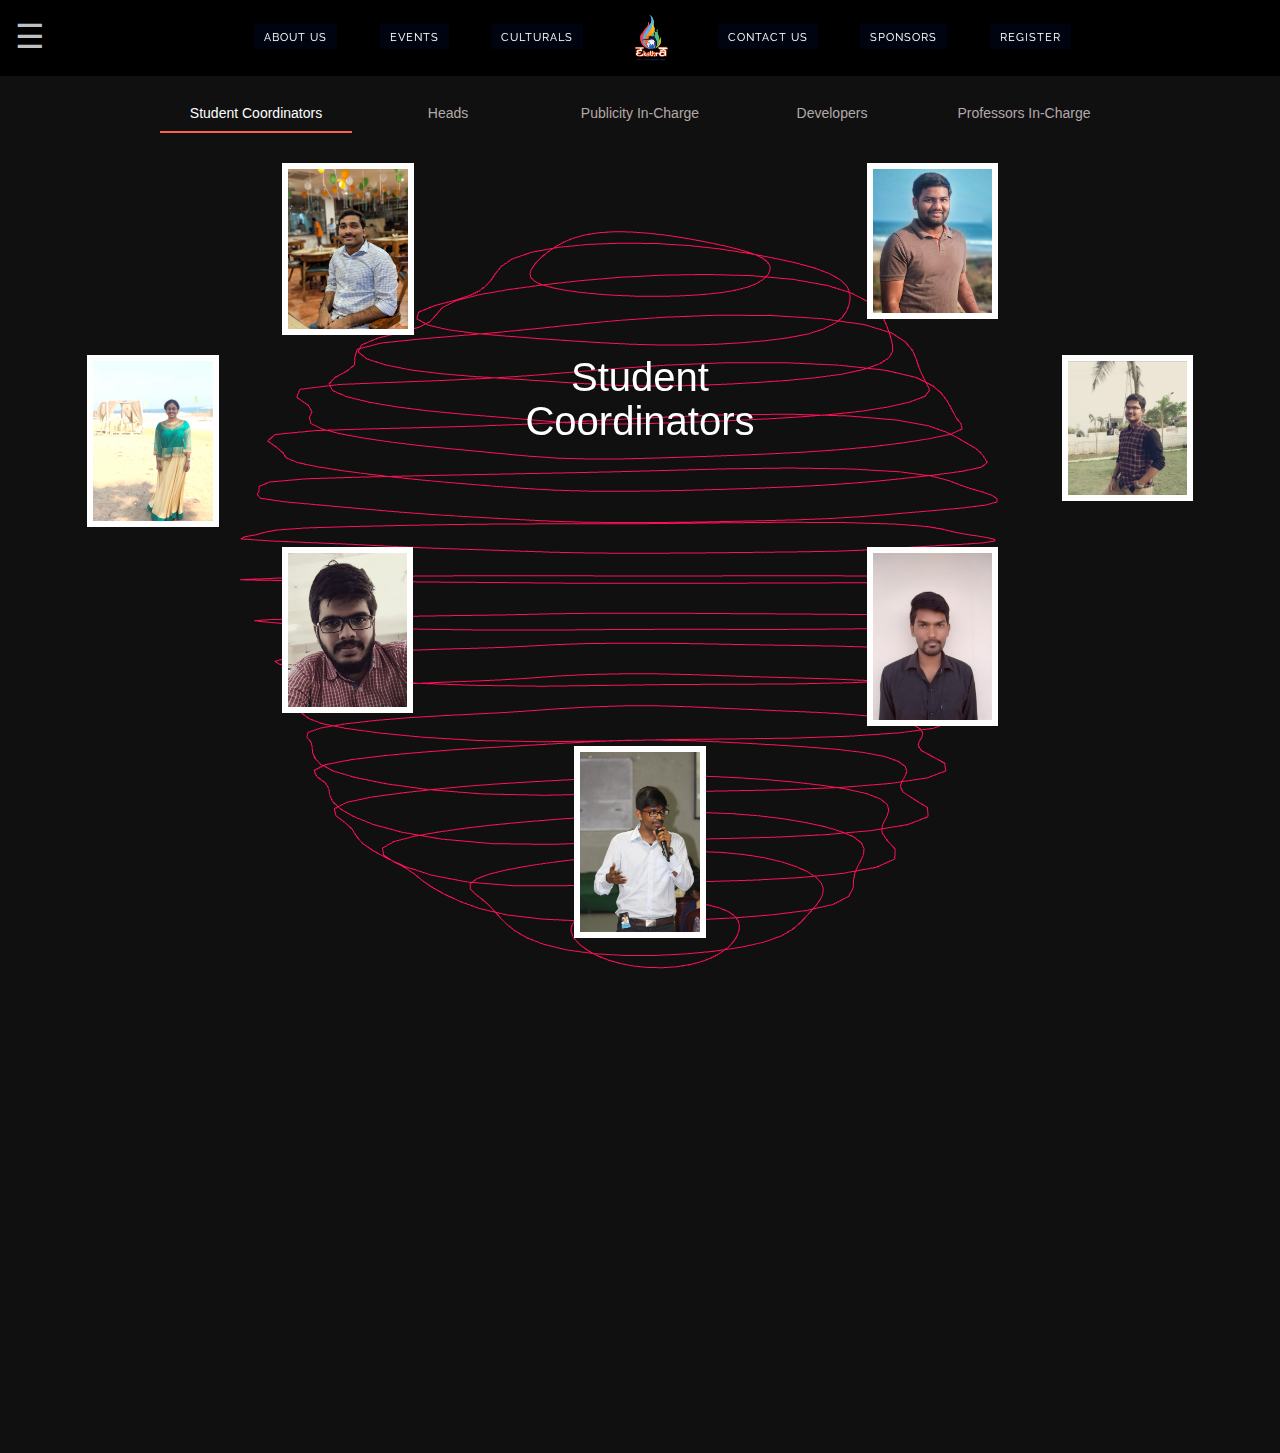
==== contact.html @ bff8eca9 "Add files via upload" ====
<!DOCTYPE html>
<html lang="en" xmlns="http://www.w3.org/1999/html">
<head>
    

    <meta charset="UTF-8">
    <meta name="viewport" content="width=device-width, initial-scale=1">

    <link rel="shortcut icon" href="home/favicon.png" type="image/x-icon">
    <link rel="icon" href="home/favicon.png" type="image/x-icon">
    <script data-pace-options='{ "ajax": false }' src="contact/pace.js"></script>
    <link href="contact/loading-bar.css" rel="stylesheet" />
    <link href="https://maxcdn.bootstrapcdn.com/bootstrap/3.3.7/css/bootstrap.min.css" rel="stylesheet" integrity="sha384-BVYiiSIFeK1dGmJRAkycuHAHRg32OmUcww7on3RYdg4Va+PmSTsz/K68vbdEjh4u" crossorigin="anonymous">
    <script src="https://cdnjs.cloudflare.com/ajax/libs/avgrund/0.1.0/js/avgrund.min.js"></script>
    <link href="https://fonts.googleapis.com/css?family=Roboto:100,300" rel="stylesheet">


    <script src="https://ajax.googleapis.com/ajax/libs/jquery/3.2.1/jquery.min.js"></script>
<script async src="https://www.googletagmanager.com/gtag/js?id=UA-114363979-1"></script>
<script>
  window.dataLayer = window.dataLayer || [];
  function gtag(){dataLayer.push(arguments);}
  gtag('js', new Date());

  gtag('config', 'UA-114363979-1');
</script>

    <script src="contact/jquery.min.js"></script>
    <script src="contact/jquery-ui.min.js"></script>
    <script src="https://cdn.jsdelivr.net/jquery.validation/1.15.1/jquery.validate.min.js"></script>
    <script src="https://cdn.jsdelivr.net/jquery.validation/1.16.0/additional-methods.min.js"></script>
    <script src="https://apis.google.com/js/platform.js" async defer></script>
    <script src="contact/custom.js"></script>


  <script src="https://maxcdn.bootstrapcdn.com/bootstrap/3.3.7/js/bootstrap.min.js"></script>
  <script src="https://cdnjs.cloudflare.com/ajax/libs/three.js/r67/three.min.js"></script>
  <script src="https://cdnjs.cloudflare.com/ajax/libs/gsap/1.20.3/TweenMax.min.js"></script>
  <script src="contact/lobibox.min.js"></script>
  <script src="contact/notifications.min.js"></script>
  <link href="http://maxcdn.bootstrapcdn.com/font-awesome/4.1.0/css/font-awesome.min.css" rel="stylesheet">
  <link rel="stylesheet" type="text/css" href="/static/axis/css/lobibox.min.css"/>
  <link href="contact/top_navbar_base.css" type="text/css" rel="stylesheet">
  <link href="contact/linkstyles.css" type="text/css" rel="stylesheet">
  <link href="contact/dropdown.css" type="text/css" rel="stylesheet">

    
		<link rel="stylesheet" type="text/css" href="contact/base.css" />
		<link rel="stylesheet" type="text/css" href="contact/demo4.css" />
    <link href="https://fonts.googleapis.com/css?family=Barlow:400,500,700" rel="stylesheet">





		<script>


			$(document).ready(function(){
			    $("#navone").click(function(){

					$("#core").fadeIn("slow");$("#publicity").fadeOut("slow");$("#web").fadeOut("slow");$("#treasurer").fadeOut("slow");$("#prof").fadeOut("slow");
					$("#navone").css("color", "white");$("#navtwo").css("color", "#9c9898");$("#navthree").css({"color": "#9c9898"});$("#navfour").css({"color": "#9c9898"});$("#navfive").css({"color": "#9c9898"});
                    $("#navhr").css("margin-left", "0%");
				});
			});
			$(document).ready(function(){
				$("#navtwo").click(function(){

					$("#core").fadeOut("slow");$("#publicity").fadeIn("slow");$("#web").fadeOut("slow");$("#treasurer").fadeOut("slow");$("#prof").fadeOut("slow");
					$("#navone").css("color", "#9c9898");$("#navtwo").css("color", "white");$("#navthree").css("color", "#9c9898");$("#navfour").css({"color": "#9c9898"});$("#navfive").css({"color": "#9c9898"});
                    $("#navhr").css("margin-left", "40%");
				});

			});
			$(document).ready(function(){

				$("#navthree").click(function(){

					$("#core").fadeOut("slow");$("#publicity").fadeOut("slow");$("#treasurer").fadeIn("slow");$("#web").fadeOut("slow");$("#prof").fadeOut("slow");
					$("#navone").css("color", "#9c9898");$("#navtwo").css("color", "#9c9898");$("#navthree").css("color", "white");$("#navfour").css({"color": "#9c9898"});$("#navfive").css({"color": "#9c9898"});
                    $("#navhr").css("margin-left", "20%");
				});
            });
			$(document).ready(function(){

				$("#navfour").click(function(){

					$("#core").fadeOut("slow");$("#publicity").fadeOut("slow");$("#treasurer").fadeOut("slow");$("#web").fadeIn("slow");$("#prof").fadeOut("slow");
					$("#navone").css("color", "#9c9898");$("#navtwo").css("color", "#9c9898");$("#navthree").css("color", "#9c9898");$("#navfour").css({"color": "white"});$("#navfive").css({"color": "#9c9898"});
                    $("#navhr").css("margin-left", "60%");
				});
            });
			$(document).ready(function(){

				$("#navfive").click(function(){

					$("#core").fadeOut("slow");$("#publicity").fadeOut("slow");$("#web").fadeOut("slow");$("#treasurer").fadeOut("slow");$("#prof").fadeIn("slow");
					$("#navone").css("color", "#9c9898");$("#navtwo").css("color", "#9c9898");$("#navthree").css("color", "#9c9898");$("#navfour").css({"color": "#9c9898"});$("#navfive").css({"color": "white"});
                    $("#navhr").css("margin-left", "80%");
				});
            });


		</script>
		<style>

/*sliding underline nav menu start*/

.containerfornav {
  width: 75%;
  margin: 0 auto;

}

#navforteampage ul li {
  display: inline;
  text-align: center;
}

#navforteampage a {
  display: inline-block;
  width: 20%;
  padding: .75rem 0;
  margin: 0;
  text-decoration: none;
    font-family: 'nexa_boldregular', sans-serif;
  /*color: #333;*/
}


#navforteampage .two:active ~ hr {
  margin-left: 20%;
}

#navforteampage .two:hover ~ hr {
  margin-left: 20%;
}

#navforteampage .three:hover ~ hr {
  margin-left: 40%;
}

#navforteampage .four:hover ~ hr {
  margin-left: 60%;
}

#navforteampage .five:hover ~ hr {
  margin-left: 80%;
}

#navforteampage hr {
  height: .25rem;
  width: 20%;
  margin: 0;
  background: tomato;
  border: none;
  transition: .3s ease-in-out;
}

/*sliding underline nav menu end*/

/*image hover effect start*/


.overlay_goright {
  position: absolute;
  bottom: 0;
  left: 100%;
  right: 0;
  background-color: Beige;
  overflow: hidden;
  width: 0;
  height: 100%;
  transition: .5s ease;
}

.container_goright
{position:relative;width:132px;display:block; margin: 0 auto;}
.container_goleft
{position:relative;width:132px;display:block; margin: 0 auto;}


.container_goright:hover .overlay_goright {
  width:272px;
}



.overlay_goleft {
  position: absolute;
  bottom: 0;
  /*left: 100%;*/
  right: 100%;
  background-color: Beige;
  overflow: hidden;
  width: 0;
  height: 100%;
  transition: .5s ease;

}

.container_goleft:hover .overlay_goleft {
 width:272px;
	right: 100%;
}

/*image hover effect end*/

/*for social media icons start*/
.icon-link {
	margin-top: 7px;
	width: 25px;
	height: 25px;
	background-color: #666;
	line-height: 25px;
	text-align: center;
	vertical-align: middle;
	display: inline-block;
	cursor: pointer;
	outline: none;
	-webkit-box-sizing: content-box;
	box-sizing: content-box;
}
.icon-link.fill.facebook {
  background-color: #3b5998;
}
.icon-link.fill.facebook:hover {
  background-color: #fff;
}
.icon-link.fill.facebook:hover .fa-facebook {
  color: #3b5998;
  -webkit-transition: color 150ms ease-in-out;
  transition: color 150ms ease-in-out;
}
.icon-link.fill.linkedin123 {
  background-color: #007bb6;
}
.icon-link.fill.linkedin123:hover {
  background-color: #fff;
}
.icon-link.fill.linkedin123:hover .fa-linkedin {
  color: #007bb6;
  -webkit-transition: color 150ms ease-in-out;
  transition: color 150ms ease-in-out;
}
.icon-link.fill.twitter {
  background-color: #00aced;
}
.icon-link.fill.twitter:hover {
  background-color: #fff;
}
.icon-link.fill.twitter:hover .fa-twitter {
  color: #00aced;
  -webkit-transition: color 150ms ease-in-out;
  transition: color 150ms ease-in-out;
}
.icon-link.brand {
  background-color: #fff;
}
.icon-link.brand .fa {
  color: #006fc2;
}
.icon-link.round {
  border-radius: 50%;
}
.icon-link.round-corner {
  border-radius: 5px;
}
.icon-link:hover {
  -webkit-transition: background-color 150ms ease-in-out;
  transition: background-color 150ms ease-in-out;
  height: 21px;
  line-height: 21px;
  width: 21px;
  background-color: #fff;
}
.icon-link:hover.facebook {
  border: 2px solid #3b5998;
}
.icon-link:hover.linkedin123 {
  border: 2px solid #007bb6;
}
.icon-link:hover.twitter {
  border: 2px solid #00aced;
}
.icon-link:hover .fa {
  line-height: 21px;
}
.icon-link:hover .fa-facebook {
  color: #3b5998;
  -webkit-transition: color 150ms ease-in-out;
  transition: color 150ms ease-in-out;
}
.icon-link:hover .fa-linkedin {
  color: #007bb6;
  -webkit-transition: color 150ms ease-in-out;
  transition: color 150ms ease-in-out;
}
.icon-link:hover .fa-twitter {
  color: #00aced;
  -webkit-transition: color 150ms ease-in-out;
  transition: color 150ms ease-in-out;
}
.icon-link .fa {
  color: #fff;
  line-height: 25px;
  font-size: 15px;
}

/*for social media icons end*/

.container_goright img,.container_goleft img,.ekblock img
{
    border: 6px solid white;
}


#mobileview
{
	display:none;
}

.ekblock img
{
    display:block;margin: 0 auto;
}
@media screen and (max-width: 800px) {

    #scene {
        position: fixed;
    }

    #core, #map, #navforteampage {
        display: none;
    }

    #mobileview {
        display: block;  !important;
    }

    hr {
        width: 50%;
    }

    .ekblock img {
        width: 50%;
        height: 50%;
    }
	.overlay-content ul
	{
		font-size: smaller;
	}

}

.bl-content {
    color: #696969;
}

.nav-item {
    font-size: 11px;
}
        </style>



    
    <title>Contact Us | EKATHRA'18</title>
    <meta name="keywords" content="EKATHRA,Team Ekathra,Ekathra Team,GVPCOE TechFest Team,Contact Us,Contact Us GVP,Techfest,GVP, GVPCE Techfest,GVPCE VIZAG Techfest,VIZAG Techfest,Central India Techfest,Central India Biggest Techfest,etc">
    <meta name="description" content="EKATHRA is the largest technical festival of Central India.">




   <script>
       $(document).ready(function() {

            setTimeout(function(){
                $('#loader').hide();
                Pace.stop();
                document.getElementById("body-id").style.overflowY = "scroll";
            }, 0);

            // $('#loader-wrapper').css({visibility: 'hidden'})

        });
       
       
       
       
       
        function bounced() {
            var element = document.getElementById("bouncing");
            element.classList.remove("bounce");
}
   </script>

    <style>

        .modal-header{
            padding-bottom: 0;
        }
        .modal-body{
            padding-top: 0;
        }
        .bounce {
            -moz-animation: bounce 3s infinite;
            -webkit-animation: bounce 3s infinite;
            animation: bounce 3s infinite;
        }
        @-moz-keyframes bounce {
          0%, 20%, 50%, 80%, 100% {
            -moz-transform: translateY(0);
            transform: translateY(0);
          }
          40% {
            -moz-transform: translateY(-20px);
            transform: translateY(-20px);
          }
          60% {
            -moz-transform: translateY(-10px);
            transform: translateY(-10px);
          }
        }
        @-webkit-keyframes bounce {
          0%, 20%, 50%, 80%, 100% {
            -webkit-transform: translateY(0);
            transform: translateY(0);
          }
          40% {
            -webkit-transform: translateY(-20px);
            transform: translateY(-20px);
          }
          60% {
            -webkit-transform: translateY(-10px);
            transform: translateY(-10px);
          }
        }
        @keyframes bounce {
          0%, 20%, 50%, 80%, 100% {
            -moz-transform: translateY(0);
            -ms-transform: translateY(0);
            -webkit-transform: translateY(0);
            transform: translateY(0);
          }
          40% {
            -moz-transform: translateY(-30px);
            -ms-transform: translateY(-30px);
            -webkit-transform: translateY(-30px);
            transform: translateY(-30px);
          }
          60% {
            -moz-transform: translateY(-15px);
            -ms-transform: translateY(-15px);
            -webkit-transform: translateY(-15px);
            transform: translateY(-15px);
          }
        }



        #navbardropdown
        {
             margin: 1.2% 1.9%;
            outline: none;
            color: #fff;
            text-decoration: none;
            text-transform: uppercase;
            letter-spacing: 1px;
            font-weight: 400;
            text-shadow: 0 0 1px rgba(255,255,255,0.3);
            font-size: 1.1em;
            position: relative;
            display: inline-block;
            vertical-align: middle;

        }
        #navbardropdown a:hover,#navbardropdown a:focus
        {outline: none;text-decoration: none; color: #FFFFFF;
        }

        #navbardropdown li a:hover,#navbardropdown li a:focus
        {
                color: black;
            letter-spacing: 1px;
	font-weight: 400;
	text-shadow: 0 0 1px rgba(255,255,255,0.3);
	font-size: 0.9em;
        }
        #navbardropdown li a,#navbardropdown li a
        {
                color: white;
            letter-spacing: 1px;
	font-weight: 400;
	text-shadow: 0 0 1px rgba(255,255,255,0.3);
	font-size: 0.9em;
        }

    </style>
</head>
<body  id="body-id" >



    
        <script>Pace.start();</script>
       <div id="loader" style="background-color:black;">
          <div class="container">
      <div class="image_preloader row">
          <div class="col-md-offset-4 col-md-4 ">
            <img src="/static/axis/images/axis-preloader-final.png">
          </div>
      </div>
      </div></div>


        <span class="hamburger" onclick="openNav()">&#9776;</span>
        <section class="color-1" style="position: relative;">
        <nav class="cl-effect-20">
            <span style="font-size:33px;margin-top: 13px; margin-left: 15px; float: left; cursor:pointer; color: #bfc0c1;" onclick="openNav()">&#9776;</span>
            
            <a href="about.html"><span data-hover="ABOUT US">ABOUT US</span></a>
            <a href="events.html"><span data-hover="EVENTS">EVENTS</span></a>
			<a href="cultural.html"><span data-hover="CULTURALS">CULTURALS</span></a>
           

            <a  href="/"><img src="home/logo.png" width="50px" height="50px"></a>
            
            <a href="contact.html"><span data-hover="CONTACT US">CONTACT US</span></a>
			
            <a href="sponsors.html"><span data-hover="SPONSORS">SPONSORS</span></a>
			<a href="https://docs.google.com/forms/d/e/1FAIpQLSelIF0lc9nu-CM3L0cksKXSxuu0HyjnRUUkr2tpZ94cGrvUCA/viewform?entry.2140531720&entry.1828877277&entry.403518547&entry.812380367&entry.956689595"><span data-hover="REGISTER">REGISTER</span></a>

        </nav>
    </section>
    
<div id="myNav" class="overlay"  style="font-family: 'Quicksand', sans-serif;">
  <a href="javascript:void(0)" class="closebtn" style="color: #c5c2b8;" onclick="closeNav()">&times;</a>
  <div class="overlay-content">
     <ul style="list-style: none; margin-left: -30px;">
     
     <li><a href="/" class="link link--kukuri" data-letters="HOME">HOME</a></li>
    <li><a href="about.html" class="link link--kukuri" data-letters="ABOUT US">ABOUT US</a></li>
    

    <li><a href="events.html" class="link link--kukuri" data-letters="EVENTS">EVENTS</a></li>
	<li><a href="cultural.html" class="link link--kukuri" data-letters="CULTURALS">CULTURALS</a></li>
    
     <li><a href="contact.html" class="link link--kukuri" data-letters="CONTACT US">CONTACT US</a></li>     

     <li><a href="sponsors.html" class="link link--kukuri" data-letters="SPONSORS">SPONSORS</a></li>
	 <li><a href="https://docs.google.com/forms/d/e/1FAIpQLSelIF0lc9nu-CM3L0cksKXSxuu0HyjnRUUkr2tpZ94cGrvUCA/viewform?entry.2140531720&entry.1828877277&entry.403518547&entry.812380367&entry.956689595" class="link link--kukuri" data-letters="REGISTER">REGISTER</a></li>
     
    </ul>

  </div>
</div>
<script>
function openNav() {
    document.getElementById("myNav").style.height = "100%";
}

function closeNav() {
    document.getElementById("myNav").style.height = "0%";
}
$('.dropdown').on('show.bs.dropdown', function(e){
  $(this).find('.dropdown-menu').first().stop(true, true).slideDown(300);
});

$('.dropdown').on('hide.bs.dropdown', function(e){
  $(this).find('.dropdown-menu').first().stop(true, true).slideUp(200);
});
</script>


      <script>
          $(document).ready(function() {

          if(window.location.href.indexOf('#login') != -1) {
            $('#login').modal('show');
          }
        });
          $(document).ready(function() {

          if(window.location.href.indexOf('#myProfile') != -1) {
            $('#myProfile').modal('show');
          }
        });
          $(document).ready(function() {

          if(window.location.href.indexOf('#myEvents') != -1) {
            $('#myEvents').modal('show');
          }
        });
          $(document).ready(function() {
          if(window.location.href.indexOf('#signup') != -1) {
            $('#signup').modal('show');
          }
        });

      </script>
<script>
        $(document).ready(function() {


         });
	</script>
<script>
    $(document).ready(function() {

          $('#id_login').click(function() {
              $('#login').modal('show');
          });
          $('#id_myprofile').click(function() {
              $('#myProfile').modal('show');
          });
            $('#id_myprofile2').click(function() {
              $('#myProfile').modal('show');
          });

          $('#id_login2').click(function() {
              $('#login').modal('show');
          });
          $('#id_login3').click(function() {
              $('#login').modal('show');
          });
          $('#id_myevents').click(function() {
              $('#myEvents').modal('show');
          });
	    $('#id_myevents2').click(function() {
              $('#myEvents').modal('show');
          });
          $('#modal_close_events').click(function() {
              $('#myEvents').modal('hide');
          });
          $('#modal_close').click(function() {
              $('#login').modal('hide');
          });
          $('#id_signup').click(function() {
              $('#signup').modal('show');
          });
	        $('#id_signup2').click(function() {
              $('#signup').modal('show');
          });
        $('#id_signup3').click(function() {
              $('#login').modal('hide');
              $('#signup').modal('show');

          });
          $('#modal_close_signup').click(function() {
              $('#signup').modal('hide');
          });
        $('#modal_close_myprofile').click(function() {
              $('#myProfile').modal('hide');
          });
    });
</script>
      <script>
          $(document).ready(function() {

          if(window.location.href.indexOf('#signup') != -1) {
            $('#signup').modal('show');
          }

        });
      </script>
      <script>
          $(document).ready(function() {

          if(window.location.href.indexOf('#myEvents') != -1) {
            $('#myEvents').modal('show');
          }

        });
      </script>
      <script src="events/validation.js"></script>



<script>


[].slice.call(document.querySelectorAll('.dropdown .nav-link')).forEach(function(el){
    el.addEventListener('click', onClick, false);
});

function onClick(e){
    e.preventDefault();
    var el = this.parentNode;
    el.classList.contains('show-submenu') ? hideSubMenu(el) : showSubMenu(el);
}

function showSubMenu(el){
    el.classList.add('show-submenu');
    document.addEventListener('click', function onDocClick(e){

        if(el.contains(e.target)){
            return;
        }
        document.removeEventListener('click', onDocClick);
        hideSubMenu(el);
    });
}

function hideSubMenu(el){
    el.classList.remove('show-submenu');
}

</script>

<script>
    $("#signup_form").submit(function()
     {
         if($("#signup_form").valid()) {
             $("#signup_submit", this)
                 .val("Please Wait...")
                 .attr('disabled', 'disabled');
         }
        return true;
      });

    $("#login_form").submit(function()
     {
         if($("#login_form").valid()) {
             $("#login_submit", this)
                 .val("Please Wait...")
                 .attr('disabled', 'disabled');
         }
        return true;
      });
</script>







<div class="demo-4" style="overflow: hidden;">
		<main>
<div class="row">&nbsp;</div>
				<div id="navforteampage" class="row containerfornav">

					<ul style="padding-left: 0px;">
					<li class="one"><a id="navone" href="#" style="color:white;margin: 0 auto;" href="#" class="dude">Student Coordinators</a></li><!--
				 --><li class="two"><a id="navthree" href="#" style="color:#b3a9a9" href="#">Heads</a></li><!--
				 --><li class="three"><a id="navtwo" href="#" style="color:#b3a9a9" href="#">Publicity In-Charge</a></li><!--
				 --><li class="four"><a id="navfour" href="#" style="color:#b3a9a9" href="#">Developers</a></li><!--
				 --><li class="five"><a id="navfive" href="#" style="color:#b3a9a9" href="#">Professors In-Charge</a></li>
					<!--<li class="five"><a id="navfive" href="#" style="color:#b3a9a9" >Prof In-Charge</a></li>-->
					<hr id="navhr"/>
				  </ul>
				</div>

				<canvas class="scene scene--full" id="scene"></canvas>

				<!--the above one is that ball-->
				<div id="core" class="container">
					<div class="row">&nbsp;</div>
					<div class="row">
						<div class="col-md-2 col-xs-12">&nbsp;</div>
						<div class="col-md-2 col-xs-12">
							<div class="container_goright ">
							  <img  src="events/ashok.jpg">
							  <div class="overlay_goright">
								<div class="well" style="font-family: 'nexa_boldregular', sans-serif;position: absolute;text-align: center;border:none">

									<p style="white-space: nowrap;margin-bottom: 2px;"><span class="glyphicon glyphicon-user"></span>&nbsp;&nbsp;ASHOK KNV</p>
									<p style="white-space: nowrap;margin-bottom: 2px;"><span class="glyphicon glyphicon-envelope"></span>&nbsp;&nbsp;ashok14a0551@gvpce.ac.in</p>
									<span style="white-space: nowrap;"><span class="glyphicon glyphicon-phone"></span>&nbsp;&nbsp;+91 9502618424</span>
									<div style="white-space: nowrap;" >

										<a class="icon-link round facebook fill" href="https://www.facebook.com/ashok.knv.796"><i class="fa fa-facebook"></i></a>&nbsp;
                                         <a class="icon-link round linkedin123 fill" href="https://www.linkedin.com/in/ashok-knv-a13b73105/"><i class="fa fa-linkedin"></i></a>&nbsp;
									</div>

								</div>
							  </div>
							</div>
						</div>
						<div class="col-md-2 col-xs-12">&nbsp;</div>
						<div class="col-md-2 col-xs-12">&nbsp;</div>
						<div class="col-md-2 col-xs-12">
							<div class="container_goleft">
								<img  src="events/yashwanth.jpg">
								<div class="overlay_goleft">
								<div class="well" style="font-family: 'nexa_boldregular', sans-serif;position: absolute;text-align: center;border:none">

									<p style="white-space: nowrap;margin-bottom: 2px;"><span class="glyphicon glyphicon-user"></span>&nbsp;&nbsp;YASHWANTH M</p>
									<p style="white-space: nowrap;margin-bottom: 2px;"><span class="glyphicon glyphicon-envelope"></span>&nbsp;&nbsp;yaswanthmadugula9997@gmail.com</p>
									<span style="white-space: nowrap;"><span class="glyphicon glyphicon-phone"></span>&nbsp;&nbsp;+91 9581760170</span>
									<div style="white-space: nowrap;">
										<a class="icon-link round facebook fill" href="https://www.facebook.com/yaswanth.madugula.9"><i class="fa fa-facebook"></i></a>&nbsp;
                                         <a class="icon-link round linkedin123 fill" href=" #"><i class="fa fa-linkedin"></i></a>&nbsp;
									</div>
								</div>
							    </div>
							</div>
						</div>
						<div class="col-md-2 col-xs-12">&nbsp;</div>
					</div>

					<div class="row">&nbsp;</div>

					<!--<div class="arrow-left" style="margin-left: auto;"></div><div class="arrow-right"></div>-->
					<div class="row">
						<div class="col-md-2 col-xs-12">
							<div class="container_goright ">
							  <img  src="events/pranavi.jpg">
							  <div class="overlay_goright">
								<div class="well" style="font-family: 'nexa_boldregular', sans-serif;position: absolute;text-align: center;border:none">

									<p style="white-space: nowrap;margin-bottom: 2px;"><span class="glyphicon glyphicon-user"></span>&nbsp;&nbsp;PRANAVI G</p>
									<p style="white-space: nowrap;margin-bottom: 2px;"><span class="glyphicon glyphicon-envelope"></span>&nbsp;&nbsp;pranavi24.garapati@gmail.com</p>
									<span style="white-space: nowrap;"><span class="glyphicon glyphicon-phone"></span>&nbsp;&nbsp;+91 8500939294</span>
									<div style="white-space: nowrap;">
										<a class="icon-link round facebook fill" href="#" ><i class="fa fa-facebook"></i></a>&nbsp;
                                         <a class="icon-link round linkedin123 fill" href="#" ><i class="fa fa-linkedin"></i></a>&nbsp;
									</div>
								</div>
							  </div>
							</div>
						</div>
						<div class="col-md-2 col-xs-12">&nbsp;</div>
						<div class="col-md-4 col-xs-12">
							<!--<span class="text-muted">Publicity</span>-->
							<div class="content__inner">
								<!--<span class="text-muted">Publicity</span>-->
								<h3 class="content__title" style="font-size: 40px">Student Coordinators</h3>
								<!--<h1 class="content__title">Coordinators</h1>-->
							</div>
						</div>
						<div class="col-md-2 col-xs-12">&nbsp;</div>
						<div class="col-md-2 col-xs-12">
							<div class="container_goleft">
								<img  src="events/sandeep.jpg">
								<div class="overlay_goleft">
								<div class="well" style="font-family: 'nexa_boldregular', sans-serif;position: absolute;text-align: center;border:none">

									<p style="white-space: nowrap;margin-bottom: 2px;"><span class="glyphicon glyphicon-user"></span>&nbsp;&nbsp;SANDEEP G </p>
									<p style="white-space: nowrap;margin-bottom: 2px;"><span class="glyphicon glyphicon-envelope"></span>&nbsp;&nbsp;sandeepgavireddi@gmail.com</p>
									<span style="white-space: nowrap;"><span class="glyphicon glyphicon-phone"></span>&nbsp;&nbsp;+91 9951144456</span>
									<div style="white-space: nowrap;">
										<a class="icon-link round facebook fill" href="#"><i class="fa fa-facebook"></i></a>&nbsp;
                                         <a class="icon-link round linkedin123 fill" href="#"><i class="fa fa-linkedin"></i></a>&nbsp;
									</div>
								</div>
							    </div>
							</div>
						</div>
					</div>

					<div class="row">&nbsp;</div>
					<!--<div class="row">&nbsp;</div>-->
					<!--<div class="row">&nbsp;</div>-->
					<!--<div class="row">&nbsp;</div>-->

					<div class="row">
						<div class="col-md-2 col-xs-12">&nbsp;</div>
						<div class="col-md-2 col-xs-12">
							<div class="container_goright ">
							  <img  src="events/koundinya.jpg">
							  <div class="overlay_goright">
								<div class="well" style="margin-left: 24px;font-family: 'nexa_boldregular', sans-serif;position: absolute;text-align: center;border:none">

									<p style="white-space: nowrap;margin-bottom: 2px;"><span class="glyphicon glyphicon-user"></span>&nbsp;&nbsp;KOUNDINYA NVR</p>
									<p style="white-space: nowrap;margin-bottom: 2px;"><span class="glyphicon glyphicon-envelope"></span>&nbsp;&nbsp;nemana1996@gmail.com</p>
									<span style="white-space: nowrap;"><span class="glyphicon glyphicon-phone"></span>&nbsp;&nbsp;+91 7036505476 </span>
									<div style="white-space: nowrap;">
										<a class="icon-link round facebook fill" href="https://www.facebook.com/koundinya.nemana" ><i class="fa fa-facebook"></i></a>&nbsp;
                                         <a class="icon-link round linkedin123 fill" href="#"><i class="fa fa-linkedin"></i></a>&nbsp;
									</div>
								</div>
							  </div>
							</div>
						</div>
						<div class="col-md-2 col-xs-12">&nbsp;</div>
						<div class="col-md-2 col-xs-12">&nbsp;</div>
						<div class="col-md-2 col-xs-12">
							<div class="container_goleft">
								<img  src="events/mcastudent.jpg">
								<div class="overlay_goleft">
								<div class="well" style="font-family: 'nexa_boldregular', sans-serif;position: absolute;text-align: center;border:none">

									<p style="white-space: nowrap;margin-bottom: 2px;"><span class="glyphicon glyphicon-user"></span>&nbsp;&nbsp;Malleswara Rao B</p>
									<p style="white-space: nowrap;margin-bottom: 2px;"><span class="glyphicon glyphicon-envelope"></span>&nbsp;&nbsp;malliswaraob@gmail.com</p>
									<span style="white-space: nowrap;"><span class="glyphicon glyphicon-phone"></span>&nbsp;&nbsp;+91 9618614100</span>
									<div style="white-space: nowrap;">
										<a class="icon-link round facebook fill" href="https://www.facebook.com/malliswarao.bandi"><i class="fa fa-facebook"></i></a>&nbsp;
                                         <a class="icon-link round linkedin123 fill" href="https://www.linkedin.com/in/malleswarao-bandi-097795147/"><i class="fa fa-linkedin"></i></a>&nbsp;
									</div>
								</div>
							    </div>
							</div>
						</div>
						<div class="col-md-2 col-xs-12">&nbsp;</div>
					</div>
					<div class="row">&nbsp;</div>
					<div class="row">
						<div class="col-md-2 col-xs-12">&nbsp;</div>
						<div class="col-md-2 col-xs-12">&nbsp;</div>
						<div class="col-md-4 col-xs-12">
							<div class="container_goright " style="display:block; margin: 0 auto;">
							  <img  src="events/pavan.JPG">
							  <div class="overlay_goright">
								<div class="well" style="font-family: 'nexa_boldregular', sans-serif;position: absolute;text-align: center;border:none">

									<p style="white-space: nowrap;margin-bottom: 2px;"><span class="glyphicon glyphicon-user"></span>&nbsp;&nbsp;PAVAN KARIMAJJI</p>
									<p style="white-space: nowrap;margin-bottom: 2px;"><span class="glyphicon glyphicon-envelope"></span>&nbsp;&nbsp;pavankarimajji1997@gmail.com</p>
									<span style="white-space: nowrap;"><span class="glyphicon glyphicon-phone"></span>&nbsp;&nbsp;+91 7989317787</span>
									<div style="white-space: nowrap;">
										<a class="icon-link round facebook fill" href="#"><i class="fa fa-facebook"></i></a>&nbsp;
                                         <a class="icon-link round linkedin123 fill" href="#"><i class="fa fa-linkedin"></i></a>&nbsp;
									</div>
								</div>
							  </div>
							</div>
							<!--<img src="img/taylor_swift_red.jpg" style="display:block; margin: 0 auto;">-->
						</div>
						<div class="col-md-2 col-xs-12">&nbsp;</div>
						<div class="col-md-2 col-xs-12">&nbsp;</div>
					</div>
                    <div class="row">&nbsp;</div><div class="row">&nbsp;</div><div class="row">&nbsp;</div><div class="row">&nbsp;</div>

				</div>

				<div id="publicity" class="container" style="display:none;">
					<div class="row">&nbsp;</div>
					<div class="row">&nbsp;</div>
					<div class="row">&nbsp;</div>
					<div class="row">&nbsp;</div>


					<div class="row">&nbsp;</div>

					<!--<div class="arrow-left" style="margin-left: auto;"></div><div class="arrow-right"></div>-->
					<div class="row">
						<div class="col-md-2">
							<div class="container_goright ">
							  <img  src="events/deva.jpg">
							  <div class="overlay_goright">
								<div class="well" style="font-family: 'nexa_boldregular', sans-serif;position: absolute;text-align: center;border:none">

									<p style="white-space: nowrap;margin-bottom: 2px;"><span class="glyphicon glyphicon-user"></span>&nbsp;&nbsp;M DEVA</p>
									<p style="white-space: nowrap;margin-bottom: 2px;"><span class="glyphicon glyphicon-envelope"></span>&nbsp;&nbsp;mdevass96@gmail.com</p>
									<span style="white-space: nowrap;"><span class="glyphicon glyphicon-phone"></span>&nbsp;&nbsp;+91 9989025306</span>
									<div style="white-space: nowrap;">
										<a class="icon-link round facebook fill"  href="#"><i class="fa fa-facebook"></i></a>&nbsp;
                                         <a class="icon-link round linkedin123 fill" href="#"><i class="fa fa-linkedin"></i></a>&nbsp;
									</div>
								</div>
							  </div>
							</div>
						</div>
						<div class="col-md-2">&nbsp;</div>
						<div class="col-md-4">
							<!--<span class="text-muted">Publicity</span>-->
							<div class="content__inner">
								<!--<span class="text-muted">Publicity</span>-->
								<h3 class="content__title" style="font-size: 30px">Publicity In-Charge</h3>
								<!--<h1 class="content__title">Coordinators</h1>-->
							</div>
						</div>
						<div class="col-md-2">&nbsp;</div>
						<div class="col-md-2">
							<div class="container_goleft">
								<img  src="events/reboo.JPG">
								<div class="overlay_goleft">
								<div class="well" style="font-family: 'nexa_boldregular', sans-serif;position: absolute;text-align: center;border:none">

									<p style="white-space: nowrap;margin-bottom: 2px;"><span class="glyphicon glyphicon-user"></span>&nbsp;&nbsp;VAMSI PODDIDI</p>
									<p style="white-space: nowrap;margin-bottom: 2px;"><span class="glyphicon glyphicon-envelope"></span>&nbsp;&nbsp;vamsipoddidi70@gmail.com</p>
									<span style="white-space: nowrap;"><span class="glyphicon glyphicon-phone"></span>&nbsp;&nbsp;+91 9908724915</span>
									<div style="white-space: nowrap;">
										<a class="icon-link round facebook fill" href="#"><i class="fa fa-facebook"></i></a>&nbsp;
                                         <a class="icon-link round linkedin123 fill" href="#"><i class="fa fa-linkedin"></i></a>&nbsp;
									</div>
								</div>
							    </div>
							</div>
						</div>
					</div>

					<div class="row">&nbsp;</div>
					<!--<div class="row">&nbsp;</div>-->
					<!--<div class="row">&nbsp;</div>-->
					<!--<div class="row">&nbsp;</div>-->

					<div class="row">
						<div class="col-md-2">&nbsp;</div>
						<div class="col-md-2">
							<div class="container_goright ">
							  <img  src="events/rahul.jpg">
							  <div class="overlay_goright">
								<div class="well" style="font-family: 'nexa_boldregular', sans-serif;position: absolute;text-align: center;border:none">

									<p style="white-space: nowrap;margin-bottom: 2px;"><span class="glyphicon glyphicon-user"></span>&nbsp;&nbsp;A V N RAHUL</p>
									<p style="white-space: nowrap;margin-bottom: 2px;"><span class="glyphicon glyphicon-envelope"></span>&nbsp;&nbsp;</p>
									<span style="white-space: nowrap;"><span class="glyphicon glyphicon-phone"></span>&nbsp;&nbsp;+91 ###</span>
									<div style="white-space: nowrap;">
										<a class="icon-link round facebook fill" href="#"><i class="fa fa-facebook"></i></a>&nbsp;
                                         <a class="icon-link round linkedin123 fill" href="#"><i class="fa fa-linkedin"></i></a>&nbsp;
									</div>
								</div>
							  </div>
							</div>
						</div>
						<div class="col-md-2">&nbsp;</div>
						<div class="col-md-2">&nbsp;</div>
						<div class="col-md-2">
							<div class="container_goleft">
								<img  src="events/pranavi1.jpg">
								<div class="overlay_goleft">
								<div class="well" style="font-family: 'nexa_boldregular', sans-serif;position: absolute;text-align: center;border:none">

									<p style="white-space: nowrap;margin-bottom: 2px;"><span class="glyphicon glyphicon-user"></span>&nbsp;&nbsp;Garapati Pranavi</p>
									<p style="white-space: nowrap;margin-bottom: 2px;"><span class="glyphicon glyphicon-envelope"></span>&nbsp;&nbsp;pranavi24.garapati@gmail.com</p>
									<span style="white-space: nowrap;"><span class="glyphicon glyphicon-phone"></span>&nbsp;&nbsp;+91 8500939294</span>
									<div style="white-space: nowrap;">
										<a class="icon-link round facebook fill" href="#"><i class="fa fa-facebook"></i></a>&nbsp;
                                         <a class="icon-link round linkedin123 fill" href="#"><i class="fa fa-linkedin"></i></a>&nbsp;
									</div>
								</div>
							    </div>
							</div>
						</div>
						<div class="col-md-2">&nbsp;</div>
					</div>
					<div class="row">&nbsp;</div>
					
                    <div class="row">&nbsp;</div><div class="row">&nbsp;</div><div class="row">&nbsp;</div><div class="row">&nbsp;</div><div class="row">&nbsp;</div><div class="row">&nbsp;</div><div class="row">&nbsp;</div>
				</div>

				<div id="web" class="container" style="display:none;">
					<div class="row">&nbsp;</div>
					<div class="row">&nbsp;</div>
					<div class="row">&nbsp;</div>
					<div class="row">&nbsp;</div>


					<div class="row">&nbsp;</div>

					<!--<div class="arrow-left" style="margin-left: auto;"></div><div class="arrow-right"></div>-->
					<div class="row">
						<div class="col-md-2">
							<div class="container_goright ">
							  <img  src="events/sita.jpg">
							  <div class="overlay_goright">
								<div class="well" style="font-family: 'nexa_boldregular', sans-serif;position: absolute;text-align: center;border:none">

									<p style="white-space: nowrap;margin-bottom: 2px;"><span class="glyphicon glyphicon-user"></span>&nbsp;&nbsp;Sitaram Chaitanya</p>
									<p style="white-space: nowrap;margin-bottom: 2px;"><span class="glyphicon glyphicon-envelope"></span>&nbsp;&nbsp;chaitanya14a0549@gvpce.ac.in</p>
									<span style="white-space: nowrap;"><span class="glyphicon glyphicon-phone"></span>&nbsp;&nbsp;+91 8008036636</span>
									<div style="white-space: nowrap;">
										<a class="icon-link round facebook fill" href="https://www.facebook.com/sitaramchaitanya.kanakamedala"><i class="fa fa-facebook"></i></a>&nbsp;
                                         <a class="icon-link round linkedin123 fill" href="https://www.linkedin.com/in/sitaram-chaitanya-kanakamedala-6bba37121/"><i class="fa fa-linkedin"></i></a>&nbsp;
									</div>
								</div>
							  </div>
							</div>
						</div>
						<div class="col-md-2">&nbsp;</div>
						<div class="col-md-4">
							<!--<span class="text-muted">Publicity</span>-->
							<div class="content__inner">
								<!--<span class="text-muted">Publicity</span>-->
								<h3 class="content__title">Web & App Developers</h3>
								<!--<h1 class="content__title">Coordinators</h1>-->
							</div>
						</div>
						<div class="col-md-2">&nbsp;</div>
						<div class="col-md-2">
							<div class="container_goleft">
								<img  src="events/ashok1.jpg">
								<div class="overlay_goleft">
								<div class="well" style="font-family: 'nexa_boldregular', sans-serif;position: absolute;text-align: center;border:none">

									<p style="white-space: nowrap;margin-bottom: 2px;"><span class="glyphicon glyphicon-user"></span>&nbsp;&nbsp;Ashok Knv</p>
									<p style="white-space: nowrap;margin-bottom: 2px;"><span class="glyphicon glyphicon-envelope"></span>&nbsp;&nbsp;meeturfrndashok8@gmail.com</p>
									<span style="white-space: nowrap;"><span class="glyphicon glyphicon-phone"></span>&nbsp;&nbsp;+91 9502618424</span>
									<div style="white-space: nowrap;">
										<a class="icon-link round facebook fill" href="https://www.facebook.com/ashok.knv.796"><i class="fa fa-facebook"></i></a>&nbsp;
                                         <a class="icon-link round linkedin123 fill" href="https://www.linkedin.com/in/ashok-knv-a13b73105/"><i class="fa fa-linkedin"></i></a>&nbsp;
									</div>
								</div>
							    </div>
							</div>
						</div>
					</div>

					<div class="row">&nbsp;</div>
					<!--<div class="row">&nbsp;</div>-->
					<!--<div class="row">&nbsp;</div>-->
					<!--<div class="row">&nbsp;</div>-->

					<div class="row">&nbsp;</div>
					
                    <div class="row">&nbsp;</div><div class="row">&nbsp;</div><div class="row">&nbsp;</div><div class="row">&nbsp;</div><div class="row">&nbsp;</div><div class="row">&nbsp;</div><div class="row">&nbsp;</div>
				</div>

				<div id="prof" class="container" style="display:none;">
					<div class="row">&nbsp;</div>
					<div class="row">&nbsp;</div>
					<div class="row">&nbsp;</div>
					<div class="row">&nbsp;</div>
					<div class="row">&nbsp;</div>

					<!--<div class="arrow-left" style="margin-left: auto;"></div><div class="arrow-right"></div>-->
					<div class="row">

                        <div class="col-md-2">
							<div class="container_goright">
								<img  src="events/Aravind.jpg" height="132px;" width="132px;">
								<div class="overlay_goright">
                                    <div class="well" style="font-family: 'nexa_boldregular', sans-serif;position: absolute;text-align: center;border:none">

                                        <p style="white-space: nowrap;"><span class="glyphicon glyphicon-user"></span>&nbsp;&nbsp;Mr. P ARAVIND</p>
                                        <p style="white-space: nowrap;"><span class="glyphicon glyphicon-education"></span>&nbsp;&nbsp;Associate Professor</p>
                                        <p style="white-space: nowrap;">&nbsp;&nbsp;Department of Computer Science Engg.</p>&nbsp;

                                    </div>
							    </div>
							</div>
						</div>
						<div class="col-md-2">&nbsp;</div>
						<div class="col-md-4">
							<!--<span class="text-muted">Publicity</span>-->
							<div class="content__inner">
								<!--<span class="text-muted">Publicity</span>-->
								<h3 class="content__title" style="font-size: 28px">Professors In-Charge</h3>
								<!--<h1 class="content__title">Coordinators</h1>-->
							</div>
						</div>
						<div class="col-md-2">&nbsp;</div>
						<div class="col-md-2">
							<div class="container_goleft">
								<img  src="events/civ_fac.jpg" height="132px;" width="132px;">
								<div class="overlay_goleft">
                                    <div class="well" style="font-family: 'nexa_boldregular', sans-serif;position: absolute;text-align: center;border:none">

                                        <p style="white-space: nowrap;"><span class="glyphicon glyphicon-user"></span>&nbsp;&nbsp;Mr. V BHASKARA RAO</p>
                                        <p style="white-space: nowrap;"><span class="glyphicon glyphicon-education"></span>&nbsp;&nbsp;Assistant Professor</p>
                                        <p style="white-space: nowrap;">&nbsp;&nbsp;Department of Civil Engg.</p>
                                    </div>
							    </div>
							</div>
						</div>
					</div>

					<div class="row">&nbsp;</div>
					<!--<div class="row">&nbsp;</div>-->
					<!--<div class="row">&nbsp;</div>-->
					<!--<div class="row">&nbsp;</div>-->

					<div class="row">
						<div class="col-md-2">&nbsp;</div>
						<div class="col-md-2">
							<div class="container_goright ">
							  <img  src="events/praveen.jpg" height="132px;" width="132px;">
							  <div class="overlay_goright">
								<div class="well" style="font-family: 'nexa_boldregular', sans-serif;position: absolute;text-align: center;border:none">
									<p style="white-space: nowrap;"><span class="glyphicon glyphicon-user"></span>&nbsp;&nbsp;Mr. P Praveen Kumar</p>
                                    <p style="white-space: nowrap;"><span class="glyphicon glyphicon-education"></span>&nbsp;&nbsp;Assistant Professor</p>
                                    <p style="white-space: nowrap;">&nbsp;&nbsp;Department of Information Technology</p>&nbsp;

								</div>
							  </div>
							</div>
						</div>
						<div class="col-md-2">&nbsp;</div>
						<div class="col-md-2">&nbsp;</div>
						<div class="col-md-2">
							<div class="container_goleft ">
							  <img  src="events/lakshmi.jpg" width="132px;" height="140px;">
							  <div class="overlay_goleft">
								<div class="well" style="font-family: 'nexa_boldregular', sans-serif;position: absolute;text-align: center;border:none">

									<p style="white-space: nowrap;"><span class="glyphicon glyphicon-user"></span>&nbsp;&nbsp;Mrs. P.J.S. LAKSHMI</p>
                                    <p style="white-space: nowrap;"><span class="glyphicon glyphicon-education"></span>&nbsp;&nbsp;Assistant Professor</p>
                                    <p style="white-space: nowrap;">&nbsp;&nbsp;Department of Chemical Engg</p>


								</div>
							  </div>
							</div>
						</div>
						<div class="col-md-2">&nbsp;</div>
					</div>
					<div class="row">&nbsp;</div>

					<div class="row">
						<div class="col-md-2">&nbsp;</div>
						<div class="col-md-2">&nbsp;</div>
						<div class="col-md-4">
							<div class="container_goright " style="display:block; margin: 0 auto;">
							  <img  src="events/mcafaculty.jpg" height="132px;" width="132px;">
							  <div class="overlay_goright">
								<div class="well" style="font-family: 'nexa_boldregular', sans-serif;position: absolute;text-align: center;border:none">

                                    <p style="white-space: nowrap;"><span class="glyphicon glyphicon-user"></span>&nbsp;&nbsp;Mr.P.V.V.R. Chandra Sekhar</p>
                                    <p style="white-space: nowrap;"><span class="glyphicon glyphicon-education"></span>&nbsp;&nbsp;Assistant Professor</p>
                                    <p style="white-space: nowrap;">&nbsp;&nbsp;Department of MCA</p>&nbsp;

								</div>
							  </div>
							</div>
							<!--<img src="img/taylor_swift_red.jpg" style="display:block; margin: 0 auto;">-->
						</div>
						<div class="col-md-2">&nbsp;</div>
						<div class="col-md-2">&nbsp;</div>
					</div>
					
					<!--- ------>
										<div class="row">&nbsp;</div>
					<!--<div class="row">&nbsp;</div>-->
					<!--<div class="row">&nbsp;</div>-->
					<!--<div class="row">&nbsp;</div>-->

					<div class="row">
						<div class="col-md-2">&nbsp;</div>
						<div class="col-md-2">
							<div class="container_goright ">
							  <img  src="events/vamsi.jpg" height="132px;" width="132px;">
							  <div class="overlay_goright">
								<div class="well" style="font-family: 'nexa_boldregular', sans-serif;position: absolute;text-align: center;border:none">
									<p style="white-space: nowrap;"><span class="glyphicon glyphicon-user"></span>&nbsp;&nbsp;Mr. T.S.VAMSI KRISHNA</p>
                                    <p style="white-space: nowrap;"><span class="glyphicon glyphicon-education"></span>&nbsp;&nbsp;Assistant Professor</p>
                                    <p style="white-space: nowrap;">&nbsp;&nbsp;Department of Mechanical Engg</p>&nbsp;

								</div>
							  </div>
							</div>
						</div>
						<div class="col-md-2">&nbsp;</div>
						<div class="col-md-2">&nbsp;</div>
						<div class="col-md-2">
							<div class="container_goleft ">
							  <img  src="events/kumar.jpg" width="132px;" height="140px;">
							  <div class="overlay_goleft">
								<div class="well" style="font-family: 'nexa_boldregular', sans-serif;position: absolute;text-align: center;border:none">

									<p style="white-space: nowrap;"><span class="glyphicon glyphicon-user"></span>&nbsp;&nbsp;Mr. G.Kumar Raja</p>
                                    <p style="white-space: nowrap;"><span class="glyphicon glyphicon-education"></span>&nbsp;&nbsp;Assistant Professor</p>
                                    <p style="white-space: nowrap;">&nbsp;&nbsp;Department of Mechanical Engg</p>


								</div>
							  </div>
							</div>
						</div>
						<div class="col-md-2">&nbsp;</div>
					</div>
					<div class="row">&nbsp;</div>
					<!---  ----->
					
										<div class="row">

                        <div class="col-md-2">
							<div class="container_goright">
								<img  src="events/kondaiah.jpg" height="132px;" width="132px;">
								<div class="overlay_goright">
                                    <div class="well" style="font-family: 'nexa_boldregular', sans-serif;position: absolute;text-align: center;border:none">

                                        <p style="white-space: nowrap;"><span class="glyphicon glyphicon-user"></span>&nbsp;&nbsp;Mr. C V Kondiah</p>
                                        <p style="white-space: nowrap;"><span class="glyphicon glyphicon-education"></span>&nbsp;&nbsp;Assistant Professor</p>
                                        <p style="white-space: nowrap;">&nbsp;&nbsp;Department of EEE</p>&nbsp;

                                    </div>
							    </div>
							</div>
						</div>
						<div class="col-md-2">&nbsp;</div>
						<div class="col-md-4">
							<!--<span class="text-muted">Publicity</span>-->
							<div class="content__inner">
								<!--<span class="text-muted">Publicity</span>-->
								
								<!--<h1 class="content__title">Coordinators</h1>-->
							</div>
						</div>
						<div class="col-md-2">&nbsp;</div>
						<div class="col-md-2">
							<div class="container_goleft">
								<img  src="events/krishna.jpg" height="132px;" width="132px;">
								<div class="overlay_goleft">
                                    <div class="well" style="font-family: 'nexa_boldregular', sans-serif;position: absolute;text-align: center;border:none">

                                        <p style="white-space: nowrap;"><span class="glyphicon glyphicon-user"></span>&nbsp;&nbsp;Mr. B.R.M. Krishna</p>
                                        <p style="white-space: nowrap;"><span class="glyphicon glyphicon-education"></span>&nbsp;&nbsp;Assistant Professor</p>
                                        <p style="white-space: nowrap;">&nbsp;&nbsp;Department of ECE.</p>
                                    </div>
							    </div>
							</div>
						</div>
					</div>

					<div class="row">&nbsp;</div>
                    <div class="row">&nbsp;</div><div class="row">&nbsp;</div><div class="row">&nbsp;</div><div class="row">&nbsp;</div><div class="row">&nbsp;</div><div class="row">&nbsp;</div>
				</div>

				<div id="treasurer"  class="container" style="display:none;">
					<div class="row">&nbsp;</div>
					<div class="row">&nbsp;</div>
					<div class="row">&nbsp;</div>
					<div class="row">&nbsp;</div>
					<div class="row">&nbsp;</div>
					<div class="row">&nbsp;</div>
					<div class="row">&nbsp;</div>
					<div class="row">&nbsp;</div>
					<div class="row">
						<div class="col-md-2">&nbsp;</div>
						<div class="col-md-2">&nbsp;</div>
						<div class="col-md-4">
							<!--<span class="text-muted">Publicity</span>-->
							<div class="content__inner">
								<!--<span class="text-muted">Publicity</span>-->
								<h3 class="content__title">Fest Coordinator</h3>
								<!--<h1 class="content__title">Coordinators</h1>-->
							</div>
						</div>
						<div class="col-md-2">&nbsp;</div>
						<div class="col-md-2">&nbsp;</div>
					</div>
					<div class="row">&nbsp;</div>
					<div class="row">&nbsp;</div>
					<div class="row">
						<div class="col-md-2">&nbsp;</div>
						<div class="col-md-2">&nbsp;</div>
						<div class="col-md-4">
							<div class="container_goright " >
							  <img  src="events/kk.jpg">
							  <div class="overlay_goright">
								<div class="well" style="font-family: 'nexa_boldregular', sans-serif;position: absolute;text-align: center;border:none">

									<p style="white-space: nowrap;margin-bottom: 2px;"><span class="glyphicon glyphicon-user"></span>&nbsp;&nbsp;Mr. P.Krishna Kiran</p>
									<p style="white-space: nowrap;margin-bottom: 2px;"><span class="glyphicon glyphicon-envelope"></span>&nbsp;&nbsp;krishnakiran@gvpce.ac.in</p>
									<span style="white-space: nowrap;"><span class="glyphicon glyphicon-phone"></span>&nbsp;&nbsp;+91 9573454956</span>
									<div style="white-space: nowrap;">
										<a class="icon-link round facebook fill" href="#"><i class="fa fa-facebook"></i></a>&nbsp;
                                         <a class="icon-link round linkedin123 fill" href="#"><i class="fa fa-linkedin"></i></a>&nbsp;
									</div>
								</div>
							  </div>
							</div>
							<!--<img src="img/taylor_swift_red.jpg" style="display:block; margin: 0 auto;">-->
						</div>
						<div class="col-md-2">&nbsp;</div>
						<div class="col-md-2">&nbsp;</div>
					</div>
                    <div class="row">&nbsp;</div>
					<div class="row">&nbsp;</div>
					<div class="row">&nbsp;</div>
					<div class="row">&nbsp;</div>
					<div class="row">&nbsp;</div>
					<div class="row">&nbsp;</div>
					<div class="row">&nbsp;</div>
					<div class="row">&nbsp;</div>
					<div class="row">&nbsp;</div>
					<div class="row">&nbsp;</div>
					<div class="row">&nbsp;</div>
					<div class="row">&nbsp;</div>
					<div class="row">&nbsp;</div>
					<div class="row">&nbsp;</div>
				</div>
<div style="position:relative;margin-top: 30px;">
<iframe id="map" src="https://www.google.com/maps/embed?pb=!1m18!1m12!1m3!1d3798.3860451269843!2d83.3401541141383!3d17.820528994860343!2m3!1f0!2f0!3f0!3m2!1i1024!2i768!4f13.1!3m3!1m2!1s0x3a395bedc7efb603%3A0x87c06caab54e902a!2sGVP+College+of+Engineering+(Autonomous)!5e0!3m2!1sen!2sin!4v1519773468852" width="100%" height="400px;" style="margin-bottom: 0;"  frameborder="0" allowfullscreen></iframe>
 <!-- <script type="text/javascript" src="https://maps.googleapis.com/maps/api/js?key=AIzaSyCM4Zy7hqK0QSTN86j4mBTVc9P6X0_bNoA&sensor=false"></script> -->
</div>

		</main>
<!--iframe src="https://www.google.com/maps/embed?pb=!1m18!1m12!1m3!1d3798.3860451269843!2d83.3401541141383!3d17.820528994860343!2m3!1f0!2f0!3f0!3m2!1i1024!2i768!4f13.1!3m3!1m2!1s0x3a395bedc7efb603%3A0x87c06caab54e902a!2sGVP+College+of+Engineering+(Autonomous)!5e0!3m2!1sen!2sin!4v1519773468852" width="600" height="450" frameborder="0" style="border:0" allowfullscreen></iframe-->
		<!--<img  src="img/taylor_swift_red.jpg">-->

		<div class="container" id="mobileview">

			<div class="row">&nbsp;</div>
			<div class="row">&nbsp;</div>
			<div class="row">
				<div class="col-xs-12 col-sm-12">
					<div class="content__inner" >
								<!--<span class="text-muted">Publicity</span>-->
								<h1 class="content__title" style="font-size: 8vw;">Core-Coordinators</h1>
								<!--<h1 class="content__title">Coordinators</h1>-->
					</div>
				</div>
			</div>
			<div class="row">&nbsp;</div>

				<div class="row">&nbsp;</div>
			<div class="ekblock" style="background-color: rgba(0,0,0,1);color: white;padding-top: 20px;padding-bottom: 20px;">
				<div class="row">
					<div class="col-xs-12 col-sm-12">

								  <img  src="events/ashok.jpg">
					</div>
				</div>
				<div class="row">&nbsp;</div>
				<div class="row">
					<div class="col-xs-12 col-sm-12">

									<div  style="font-family: 'nexa_boldregular', sans-serif;text-align: center;">

										<p style="white-space: nowrap;"><span class="glyphicon glyphicon-user"></span>&nbsp;&nbsp;Ashok Knv</p>
										<p style="white-space: nowrap;"><span class="glyphicon glyphicon-envelope"></span>&nbsp;&nbsp;meeturfrndashok8@gmail.com</p>
										<span style="white-space: nowrap;"><span class="glyphicon glyphicon-phone"></span>&nbsp;&nbsp;+91 9502618424</span>
										<div style="white-space: nowrap;">

											<a class="icon-link round facebook fill" href="https://www.facebook.com/ashok.knv.796"><i class="fa fa-facebook"></i></a>&nbsp;
                                         <a class="icon-link round linkedin123 fill" href=" https://www.linkedin.com/in/ashok-knv-a13b73105/"><i class="fa fa-linkedin"></i></a>&nbsp;
										</div>
									</div>

					</div>
				</div>
			</div>
			<hr/>

				<div class="row">&nbsp;</div>
				<div class="ekblock" style="background-color: rgba(0,0,0,1);color: white;padding-top: 20px;padding-bottom: 20px;">

				<div class="row">

					<div class="col-xs-12 col-sm-12">

								 <img  src="events/yashwanth.jpg">
					</div>
				</div>
				<div class="row">&nbsp;</div>
				<div class="row">
					<div class="col-xs-12 col-sm-12">

									<div  style="font-family: 'nexa_boldregular', sans-serif;text-align: center;background-color: rgba(0,0,0,0.2);color: white;">

										<p style="white-space: nowrap;"><span class="glyphicon glyphicon-user"></span>&nbsp;&nbsp;YASHWANTH M</p>
										<p style="white-space: nowrap;"><span class="glyphicon glyphicon-envelope"></span>&nbsp;&nbsp;yaswanthmadugula9997@gmail.com</p>
										<span style="white-space: nowrap;"><span class="glyphicon glyphicon-phone"></span>&nbsp;&nbsp;+91 9581760170</span>
										<div style="white-space: nowrap;">
											<a class="icon-link round facebook fill" href="https://www.facebook.com/yaswanth.madugula.9"><i class="fa fa-facebook"></i></a>&nbsp;
                                         <a class="icon-link round linkedin123 fill" href="#"><i class="fa fa-linkedin"></i></a>&nbsp;
										</div>
									</div>

					</div>
				</div>
			</div>
			<hr/>

				<div class="row">&nbsp;</div>
						<div class="ekblock" style="background-color: rgba(0,0,0,1);color: white;padding-top: 20px;padding-bottom: 20px;">

				<div class="row">

					<div class="col-xs-12 col-sm-12">

								 <img  src="events/pranavi.jpg">
					</div>
				</div>
				<div class="row">&nbsp;</div>
				<div class="row">
					<div class="col-xs-12 col-sm-12">

									<div  style="font-family: 'nexa_boldregular', sans-serif;text-align: center;background-color: rgba(0,0,0,0.2);color: white;">

										<p style="white-space: nowrap;"><span class="glyphicon glyphicon-user"></span>&nbsp;&nbsp;PRANAVI G</p>
										<p style="white-space: nowrap;"><span class="glyphicon glyphicon-envelope"></span>&nbsp;&nbsp;pranavi24.garapati@gmail.com</p>
										<span style="white-space: nowrap;"><span class="glyphicon glyphicon-phone"></span>&nbsp;&nbsp;+91 8500939294</span>
										<div style="white-space: nowrap;">
											<a class="icon-link round facebook fill" href="#"><i class="fa fa-facebook"></i></a>&nbsp;
                                         <a class="icon-link round linkedin123 fill" href="#"><i class="fa fa-linkedin"></i></a>&nbsp;
										</div>
									</div>

					</div>
				</div>
			</div>
			<hr/>

				<div class="row">&nbsp;</div>
						<div class="ekblock" style="background-color: rgba(0,0,0,1);color: white;padding-top: 20px;padding-bottom: 20px;">

				<div class="row">
					<div class="col-xs-12 col-sm-12">

<img  src="events/sandeep.jpg">
                    </div>
				</div>
				<div class="row">&nbsp;</div>
				<div class="row">
					<div class="col-xs-12 col-sm-12">

									<div  style="font-family: 'nexa_boldregular', sans-serif;text-align: center;background-color: rgba(0,0,0,0.2);color: white;">

										<p style="white-space: nowrap;"><span class="glyphicon glyphicon-user"></span>&nbsp;&nbsp;SANDEEP G</p>
										<p style="white-space: nowrap;"><span class="glyphicon glyphicon-envelope"></span>&nbsp;&nbsp;sandeepgavireddi@gmail.com</p>
										<span style="white-space: nowrap;"><span class="glyphicon glyphicon-phone"></span>&nbsp;&nbsp;+91 9951144456</span>
										<div style="white-space: nowrap;">
											<a class="icon-link round facebook fill" href="#"><i class="fa fa-facebook"></i></a>&nbsp;
                                         <a class="icon-link round linkedin123 fill" href="#"><i class="fa fa-linkedin"></i></a>&nbsp;
										</div>
									</div>

					</div>
				</div>
			</div>
			<hr/>

				<div class="row">&nbsp;</div>
						<div class="ekblock" style="background-color: rgba(0,0,0,1);color: white;padding-top: 20px;padding-bottom: 20px;">

				<div class="row">
					<div class="col-xs-12 col-sm-12">

								  <img  src="events/joshi.jpg">
					</div>
				</div>
				<div class="row">&nbsp;</div>
				<div class="row">
					<div class="col-xs-12 col-sm-12">

									<div  style="font-family: 'nexa_boldregular', sans-serif;text-align: center;background-color: rgba(0,0,0,0.2);color: white;">

										<p style="white-space: nowrap;"><span class="glyphicon glyphicon-user"></span>&nbsp;&nbsp;KOUNDINYA NVR</p>
										<p style="white-space: nowrap;"><span class="glyphicon glyphicon-envelope"></span>&nbsp;&nbsp;nemana1996@gmail.com</p>
										<span style="white-space: nowrap;"><span class="glyphicon glyphicon-phone"></span>&nbsp;&nbsp;+91 7036505476</span>
										<div style="white-space: nowrap;">
											<a class="icon-link round facebook fill" href="https://www.facebook.com/koundinya.nemana" ><i class="fa fa-facebook"></i></a>&nbsp;
                                         <a class="icon-link round linkedin123 fill" href="#"><i class="fa fa-linkedin"></i></a>&nbsp;
										</div>
									</div>

					</div>
				</div>
			</div>
			<hr/>

				<div class="row">&nbsp;</div>
						<div class="ekblock" style="background-color: rgba(0,0,0,1);color: white;padding-top: 20px;padding-bottom: 20px;">

				<div class="row">
					<div class="col-xs-12 col-sm-12">

								  <img  src="events/mcastudent.jpg">
					</div>
				</div>
				<div class="row">&nbsp;</div>
				<div class="row">
					<div class="col-xs-12 col-sm-12">

									<div  style="font-family: 'nexa_boldregular', sans-serif;text-align: center;background-color: rgba(0,0,0,0.2);color: white;">

										<p style="white-space: nowrap;"><span class="glyphicon glyphicon-user"></span>&nbsp;&nbsp;Malleswara Rao B</p>
										<p style="white-space: nowrap;"><span class="glyphicon glyphicon-envelope"></span>&nbsp;&nbsp;malliswaraob@gmail.com</p>
										<span style="white-space: nowrap;"><span class="glyphicon glyphicon-phone"></span>&nbsp;&nbsp;+91 9618614100</span>
										<div style="white-space: nowrap;">
											<a class="icon-link round facebook fill" href="https://www.facebook.com/malliswarao.bandi"><i class="fa fa-facebook"></i></a>&nbsp;
                                         <a class="icon-link round linkedin123 fill" href="https://www.linkedin.com/in/malleswarao-bandi-097795147/"><i class="fa fa-linkedin"></i></a>&nbsp;
										</div>
									</div>

					</div>
				</div>
			</div>
			<hr/>

				<div class="row">&nbsp;</div>
						<div class="ekblock" style="background-color: rgba(0,0,0,1);color: white;padding-top: 20px;padding-bottom: 20px;">

				<div class="row">
					<div class="col-xs-12 col-sm-12">

								  <img  src="events/pavan.JPG">
					</div>
				</div>
				<div class="row">&nbsp;</div>
				<div class="row">
					<div class="col-xs-12 col-sm-12">

									<div  style="font-family: 'nexa_boldregular', sans-serif;text-align: center;background-color: rgba(0,0,0,0.2);color: white;">

										<p style="white-space: nowrap;"><span class="glyphicon glyphicon-user"></span>&nbsp;&nbsp;PAVAN KARIMAJJI</p>
										<p style="white-space: nowrap;"><span class="glyphicon glyphicon-envelope"></span>&nbsp;&nbsp;pavankarimajji1997@gmail.com</p>
										<span style="white-space: nowrap;"><span class="glyphicon glyphicon-phone"></span>&nbsp;&nbsp;+91 7989317787</span>
										<div style="white-space: nowrap;">
											<a class="icon-link round facebook fill" href="#"><i class="fa fa-facebook"></i></a>&nbsp;
                                         <a class="icon-link round linkedin123 fill" href="#"><i class="fa fa-linkedin"></i></a>&nbsp;
										</div>
									</div>

					</div>
				</div>
			</div>
<div class="row">&nbsp;</div>
            <div class="row">&nbsp;</div>
            		<div class="row">
				<div class="col-xs-12 col-sm-12">
					<div class="content__inner" >
								<!--<span class="text-muted">Publicity</span>-->
								<h1 class="content__title" style="font-size: 8vw;">Fest Coordinator</h1>
								<!--<h1 class="content__title">Coordinators</h1>-->
					</div>
				</div>
			</div>



				<div class="row">&nbsp;</div>
            <div class="ekblock" style="background-color: rgba(0,0,0,1);color: white;padding-top: 20px;padding-bottom: 20px;">

				<div class="row">
					<div class="col-xs-12 col-sm-12">

<img  src="events/kk.jpg">					</div>
				</div>
				<div class="row">&nbsp;</div>
				<div class="row">
					<div class="col-xs-12 col-sm-12">

									<div  style="font-family: 'nexa_boldregular', sans-serif;text-align: center;background-color: rgba(0,0,0,0.2);color: white;">

										<p style="white-space: nowrap;"><span class="glyphicon glyphicon-user"></span>&nbsp;&nbsp;Mr. P.Krishna Kiran</p>
										<p style="white-space: nowrap;"><span class="glyphicon glyphicon-envelope"></span>&nbsp;&nbsp;krishnakiran@gvpce.ac.in</p>
										<span style="white-space: nowrap;"><span class="glyphicon glyphicon-phone"></span>&nbsp;&nbsp;+91 9573454956</span>
										<div style="white-space: nowrap;">
											<a class="icon-link round facebook fill" href="#"><i class="fa fa-facebook"></i></a>&nbsp;
                                         <a class="icon-link round linkedin123 fill" href="#"><i class="fa fa-linkedin"></i></a>&nbsp;
										</div>
									</div>

					</div>
				</div>
			</div>

			<div class="row">&nbsp;</div>
			<div class="row">&nbsp;</div>
			<div class="row">
				<div class="col-xs-12 col-sm-12">
					<div class="content__inner" >
								<!--<span class="text-muted">Publicity</span>-->
								<h1 class="content__title" style="font-size: 8vw;">Publicity In-Charge</h1>
								<!--<h1 class="content__title">Coordinators</h1>-->
					</div>
				</div>
			</div>


				<div class="row">&nbsp;</div>
						<div class="ekblock" style="background-color: rgba(0,0,0,1);color: white;padding-top: 20px;padding-bottom: 20px;">

				<div class="row">
					<div class="col-xs-12 col-sm-12">

								  <img  src="events/deva.jpg">
					</div>
				</div>
				<div class="row">&nbsp;</div>
				<div class="row">
					<div class="col-xs-12 col-sm-12">

									<div  style="font-family: 'nexa_boldregular', sans-serif;text-align: center;background-color: rgba(0,0,0,0.2);color: white;">

										<p style="white-space: nowrap;"><span class="glyphicon glyphicon-user"></span>&nbsp;&nbsp;M DEVA</p>
										<p style="white-space: nowrap;"><span class="glyphicon glyphicon-envelope"></span>&nbsp;&nbsp;mdevass96@gmail.com</p>
										<span style="white-space: nowrap;"><span class="glyphicon glyphicon-phone"></span>&nbsp;&nbsp;+91 79989025306</span>
										<div style="white-space: nowrap;">
											<a class="icon-link round facebook fill"  href="#"><i class="fa fa-facebook"></i></a>&nbsp;
                                         <a class="icon-link round linkedin123 fill" href="#"><i class="fa fa-linkedin"></i></a>&nbsp;
										</div>
									</div>

					</div>
				</div>
			</div>
			<hr/>

				<div class="row">&nbsp;</div>
						<div class="ekblock" style="background-color: rgba(0,0,0,1);color: white;padding-top: 20px;padding-bottom: 20px;">

				<div class="row">
					<div class="col-xs-12 col-sm-12">

								  <img  src="events/reboo.JPG">
					</div>
				</div>
				<div class="row">&nbsp;</div>
				<div class="row">
					<div class="col-xs-12 col-sm-12">

									<div  style="font-family: 'nexa_boldregular', sans-serif;text-align: center;background-color: rgba(0,0,0,0.2);color: white;">

										<p style="white-space: nowrap;"><span class="glyphicon glyphicon-user"></span>&nbsp;&nbsp;VAMSI PODDIDI</p>
										<p style="white-space: nowrap;"><span class="glyphicon glyphicon-envelope"></span>&nbsp;&nbsp;vamsipoddidi70@gmail.com</p>
										<span style="white-space: nowrap;"><span class="glyphicon glyphicon-phone"></span>&nbsp;&nbsp;+91 9908724915</span>
										<div style="white-space: nowrap;">
											<a class="icon-link round facebook fill" href="#"><i class="fa fa-facebook"></i></a>&nbsp;
                                         <a class="icon-link round linkedin123 fill" href="#"><i class="fa fa-linkedin"></i></a>&nbsp;
										</div>
									</div>

					</div>
				</div>
			</div>
			<hr/>

				<div class="row">&nbsp;</div>
						<div class="ekblock" style="background-color: rgba(0,0,0,1);color: white;padding-top: 20px;padding-bottom: 20px;">

				<div class="row">
					<div class="col-xs-12 col-sm-12">

<img  src="events/mirza.jpg">	</div>
				</div>
				<div class="row">&nbsp;</div>
				<div class="row">
					<div class="col-xs-12 col-sm-12">

									<div  style="font-family: 'nexa_boldregular', sans-serif;text-align: center;background-color: rgba(0,0,0,0.2);color: white;">

										<p style="white-space: nowrap;"><span class="glyphicon glyphicon-user"></span>&nbsp;&nbsp;A V N RAHUL</p>
										<p style="white-space: nowrap;"><span class="glyphicon glyphicon-envelope"></span>&nbsp;&nbsp;</p>
										<span style="white-space: nowrap;"><span class="glyphicon glyphicon-phone"></span>&nbsp;&nbsp;+91 ########</span>
										<div style="white-space: nowrap;">
											<a class="icon-link round facebook fill" href="#"><i class="fa fa-facebook"></i></a>&nbsp;
                                         <a class="icon-link round linkedin123 fill" href="#"><i class="fa fa-linkedin"></i></a>&nbsp;
										</div>
									</div>

					</div>
				</div>
			</div>
			<hr/>

				<div class="row">&nbsp;</div>
						<div class="ekblock" style="background-color: rgba(0,0,0,1);color: white;padding-top: 20px;padding-bottom: 20px;">

				<div class="row">
					<div class="col-xs-12 col-sm-12">

<img  src="events/pranavi1.jpg">					</div>
				</div>
				<div class="row">&nbsp;</div>
				<div class="row">
					<div class="col-xs-12 col-sm-12">

									<div  style="font-family: 'nexa_boldregular', sans-serif;text-align: center;background-color: rgba(0,0,0,0.2);color: white;">

										<p style="white-space: nowrap;"><span class="glyphicon glyphicon-user"></span>&nbsp;&nbsp;Garapati Pranavi</p>
										<p style="white-space: nowrap;"><span class="glyphicon glyphicon-envelope"></span>&nbsp;&nbsp;pranavi24.garapati@gmail.com</p>
										<span style="white-space: nowrap;"><span class="glyphicon glyphicon-phone"></span>&nbsp;&nbsp;+91 8500939294</span>
										<div style="white-space: nowrap;">
											<a class="icon-link round facebook fill" href="#"><i class="fa fa-facebook"></i></a>&nbsp;
                                         <a class="icon-link round linkedin123 fill" href="#"><i class="fa fa-linkedin"></i></a>&nbsp;
										</div>
									</div>

					</div>
				</div>
			</div>
			<hr/>

				
			<div class="row">&nbsp;</div>




			<div class="row">
				<div class="col-xs-12 col-sm-12">
					<div class="content__inner" >
								<!--<span class="text-muted">Publicity</span>-->
								<h1 class="content__title" style="font-size: 8vw;">Web & App Developers</h1>
								<!--<h1 class="content__title">Coordinators</h1>-->
					</div>
				</div>
			</div><div class="row">&nbsp;</div>



				<div class="row">&nbsp;</div>
						<div class="ekblock" style="background-color: rgba(0,0,0,1);color: white;padding-top: 20px;padding-bottom: 20px;">

				<div class="row">
					<div class="col-xs-12 col-sm-12">

<img  src="events/ashok1.jpg">					</div>
				</div>
				<div class="row">&nbsp;</div>
				<div class="row">
					<div class="col-xs-12 col-sm-12">

									<div  style="font-family: 'nexa_boldregular', sans-serif;text-align: center;background-color: rgba(0,0,0,0.2);color: white;">

										<p style="white-space: nowrap;"><span class="glyphicon glyphicon-user"></span>&nbsp;&nbsp;Ashok Knv</p>
										<p style="white-space: nowrap;"><span class="glyphicon glyphicon-envelope"></span>&nbsp;&nbsp;meeturfrndashok8@gmail.com</p>
										<span style="white-space: nowrap;"><span class="glyphicon glyphicon-phone"></span>&nbsp;&nbsp;+91 9502618424</span>
										<div style="white-space: nowrap;">
											<a class="icon-link round facebook fill" href="https://www.facebook.com/ashok.knv.796" ><i class="fa fa-facebook"></i></a>&nbsp;
                                         <a class="icon-link round linkedin123 fill" href="https://www.linkedin.com/in/ashok-knv-a13b73105/"><i class="fa fa-linkedin"></i></a>&nbsp;
										</div>
									</div>

					</div>
				</div>
			</div>
			<hr/>

				<div class="row">&nbsp;</div>
						<div class="ekblock" style="background-color: rgba(0,0,0,1);color: white;padding-top: 20px;padding-bottom: 20px;">

				<div class="row">
					<div class="col-xs-12 col-sm-12">

<img  src="events/sita.jpg">					</div>
				</div>
				<div class="row">&nbsp;</div>
				<div class="row">
					<div class="col-xs-12 col-sm-12">

									<div  style="font-family: 'nexa_boldregular', sans-serif;text-align: center;background-color: rgba(0,0,0,0.2);color: white;">

										<p style="white-space: nowrap;"><span class="glyphicon glyphicon-user"></span>&nbsp;&nbsp;Sitaram Chaitanya</p>
										<p style="white-space: nowrap;"><span class="glyphicon glyphicon-envelope"></span>&nbsp;&nbsp;sitaramchaitanya.1a1@gmail.com</p>
										<span style="white-space: nowrap;"><span class="glyphicon glyphicon-phone"></span>&nbsp;&nbsp;+91 8008036636</span>
										<div style="white-space: nowrap;">
											<a class="icon-link round facebook fill" href="https://www.facebook.com/sitaramchaitanya.kanakamedala"><i class="fa fa-facebook"></i></a>&nbsp;
                                         <a class="icon-link round linkedin123 fill" href="https://www.linkedin.com/in/sitaram-chaitanya-kanakamedala-6bba37121/"><i class="fa fa-linkedin"></i></a>&nbsp;
										</div>
									</div>

					</div>
				</div>
			</div>
			<hr/>

				<div class="row">&nbsp;</div>
						
			

				<div class="row">&nbsp;</div>
						
			<hr/>
				<div class="row">&nbsp;</div>
			
			<div class="row">&nbsp;</div>
			<div class="row">
				<div class="col-xs-12 col-sm-12">
					<div class="content__inner" >
								<!--<span class="text-muted">Publicity</span>-->
								<h1 class="content__title" style="font-size: 8vw;">Professors In-Charge</h1>
								<!--<h1 class="content__title">Coordinators</h1>-->
					</div>
				</div>
			</div><div class="row">&nbsp;</div>


				<div class="row">&nbsp;</div>
						<div class="ekblock" style="background-color: rgba(0,0,0,1);color: white;padding-top: 20px;padding-bottom: 20px;">

				<div class="row">
					<div class="col-xs-12 col-sm-12">

<img  src="events/Aravind.jpg">					</div>
				</div>



				<div class="row">&nbsp;</div>
				<div class="row">
					<div class="col-xs-12 col-sm-12">

									<div  style="font-family: 'nexa_boldregular', sans-serif;text-align: center;background-color: rgba(0,0,0,0.2);color: white;">

							          <p style="white-space: nowrap;"><span class="glyphicon glyphicon-user"></span>&nbsp;&nbsp;Mr. P ARAVIND</p>
                                        <p style="white-space: nowrap;"><span class="glyphicon glyphicon-education"></span>&nbsp;&nbsp;Associate Professor</p>
                                        <p style="white-space: nowrap;">&nbsp;&nbsp;Department of Computer Science Engg</p>&nbsp;
									</div>

					</div>
				</div>
			</div>
			<hr/>

				<div class="row">&nbsp;</div>
						<div class="ekblock" style="background-color: rgba(0,0,0,1);color: white;padding-top: 20px;padding-bottom: 20px;">

				<div class="row">
					<div class="col-xs-12 col-sm-12">

<img  src="events/civ_fac.jpg">					</div>
				</div>
				<div class="row">&nbsp;</div>
				<div class="row">
					<div class="col-xs-12 col-sm-12">

									<div  style="font-family: 'nexa_boldregular', sans-serif;text-align: center;background-color: rgba(0,0,0,0.2);color: white;">
        <p style="white-space: nowrap;"><span class="glyphicon glyphicon-user"></span>&nbsp;&nbsp;Mr. V BHASKARA RAO</p>
                                        <p style="white-space: nowrap;"><span class="glyphicon glyphicon-education"></span>&nbsp;&nbsp;Assistant Professor</p>
                                        <p style="white-space: nowrap;">&nbsp;&nbsp;Department of Civil Engg.</p>
									</div>

					</div>
				</div>
			</div>
			<hr/>

				<div class="row">&nbsp;</div>
						<div class="ekblock" style="background-color: rgba(0,0,0,1);color: white;padding-top: 20px;padding-bottom: 20px;">

				<div class="row">
					<div class="col-xs-12 col-sm-12">

<img  src="events/praveen.jpg">					</div>
				</div>
				<div class="row">&nbsp;</div>
				<div class="row">
					<div class="col-xs-12 col-sm-12">

									<div  style="font-family: 'nexa_boldregular', sans-serif;text-align: center;background-color: rgba(0,0,0,0.2);color: white;">

		<p style="white-space: nowrap;"><span class="glyphicon glyphicon-user"></span>&nbsp;&nbsp;Mr. P Praveen Kumar</p>
                                    <p style="white-space: nowrap;"><span class="glyphicon glyphicon-education"></span>&nbsp;&nbsp;Assistant Professor</p>
                                    <p style="white-space: nowrap;">&nbsp;&nbsp;Department of Information Technology</p>&nbsp;
									</div>

					</div>
				</div>
			</div>
			<hr/>

				<div class="row">&nbsp;</div>
						<div class="ekblock" style="background-color: rgba(0,0,0,1);color: white;padding-top: 20px;padding-bottom: 20px;">

				<div class="row">
					<div class="col-xs-12 col-sm-12">

<img  src="events/lakshmi.jpg">					</div>
				</div>
				<div class="row">&nbsp;</div>


				<div class="row">
					<div class="col-xs-12 col-sm-12">

									<div  style="font-family: 'nexa_boldregular', sans-serif;text-align: center;background-color: rgba(0,0,0,0.2);color: white;">

								<p style="white-space: nowrap;"><span class="glyphicon glyphicon-user"></span>&nbsp;&nbsp;Mrs. P.J.S. LAKSHMI</p>
                                    <p style="white-space: nowrap;"><span class="glyphicon glyphicon-education"></span>&nbsp;&nbsp;Assistant Professor</p>
                                    <p style="white-space: nowrap;">&nbsp;&nbsp;Department of Chemical Engg</p>
									</div>

					</div>
				</div>


			</div>
			<hr/>

				<div class="row">&nbsp;</div>
						<div class="ekblock" style="background-color: rgba(0,0,0,1);color: white;padding-top: 20px;padding-bottom: 20px;">

				<div class="row">
					<div class="col-xs-12 col-sm-12">

<img  src="events/mcafaculty.jpg">	</div>
				</div>
				<div class="row">&nbsp;</div>
				<div class="row">
					<div class="col-xs-12 col-sm-12">

									<div  style="font-family: 'nexa_boldregular', sans-serif;text-align: center;background-color: rgba(0,0,0,0.2);color: white;">



                                    <p style="white-space: nowrap;"><span class="glyphicon glyphicon-user"></span>&nbsp;&nbsp;Mr.P.V.V.R. Chandra Sekhar</p>
                                    <p style="white-space: nowrap;"><span class="glyphicon glyphicon-education"></span>&nbsp;&nbsp;Assistant Professor</p>
                                    <p style="white-space: nowrap;">&nbsp;&nbsp;Department of MCA</p>&nbsp;


									</div>
					</div>
				</div>
			</div>
            <div class="row">&nbsp;</div>
            <div class="row">&nbsp;</div>
			
									<div class="ekblock" style="background-color: rgba(0,0,0,1);color: white;padding-top: 20px;padding-bottom: 20px;">

				<div class="row">
					<div class="col-xs-12 col-sm-12">

<img  src="events/vamsi.jpg">	</div>
				</div>
				<div class="row">&nbsp;</div>
				<div class="row">
					<div class="col-xs-12 col-sm-12">

									<div  style="font-family: 'nexa_boldregular', sans-serif;text-align: center;background-color: rgba(0,0,0,0.2);color: white;">



                                    <p style="white-space: nowrap;"><span class="glyphicon glyphicon-user"></span>&nbsp;&nbsp;Mr. T.S.VAMSI KRISHNA</p>
                                    <p style="white-space: nowrap;"><span class="glyphicon glyphicon-education"></span>&nbsp;&nbsp;Assistant Professor</p>
                                    <p style="white-space: nowrap;">&nbsp;&nbsp;Department of Mechanical Engg</p>&nbsp;


									</div>
					</div>
				</div>
			</div>
            <div class="row">&nbsp;</div>
            <div class="row">&nbsp;</div>
			
									<div class="ekblock" style="background-color: rgba(0,0,0,1);color: white;padding-top: 20px;padding-bottom: 20px;">

				<div class="row">
					<div class="col-xs-12 col-sm-12">

<img  src="events/kumar.jpg">	</div>
				</div>
				<div class="row">&nbsp;</div>
				<div class="row">
					<div class="col-xs-12 col-sm-12">

									<div  style="font-family: 'nexa_boldregular', sans-serif;text-align: center;background-color: rgba(0,0,0,0.2);color: white;">



                                    <p style="white-space: nowrap;"><span class="glyphicon glyphicon-user"></span>&nbsp;&nbsp;Mr. G.Kumar Raja</p>
                                    <p style="white-space: nowrap;"><span class="glyphicon glyphicon-education"></span>&nbsp;&nbsp;Assistant Professor</p>
                                    <p style="white-space: nowrap;">&nbsp;&nbsp;Department of Mechanical Engg</p>&nbsp;


									</div>
					</div>
				</div>
			</div>

			<div class="row">&nbsp;</div>
            <div class="row">&nbsp;</div>
			
									<div class="ekblock" style="background-color: rgba(0,0,0,1);color: white;padding-top: 20px;padding-bottom: 20px;">

				<div class="row">
					<div class="col-xs-12 col-sm-12">

<img  src="events/kondaiah.jpg">	</div>
				</div>
				<div class="row">&nbsp;</div>
				<div class="row">
					<div class="col-xs-12 col-sm-12">

									<div  style="font-family: 'nexa_boldregular', sans-serif;text-align: center;background-color: rgba(0,0,0,0.2);color: white;">



                                    <p style="white-space: nowrap;"><span class="glyphicon glyphicon-user"></span>&nbsp;&nbsp;Mr. C V Kondiah</p>
                                    <p style="white-space: nowrap;"><span class="glyphicon glyphicon-education"></span>&nbsp;&nbsp;Assistant Professor</p>
                                    <p style="white-space: nowrap;">&nbsp;&nbsp;Department of EEE</p>&nbsp;


									</div>
					</div>
				</div>
			</div>

			<div class="row">&nbsp;</div>
            <div class="row">&nbsp;</div>
			
									<div class="ekblock" style="background-color: rgba(0,0,0,1);color: white;padding-top: 20px;padding-bottom: 20px;">

				<div class="row">
					<div class="col-xs-12 col-sm-12">

<img  src="events/krishna.jpg">	</div>
				</div>
				<div class="row">&nbsp;</div>
				<div class="row">
					<div class="col-xs-12 col-sm-12">

									<div  style="font-family: 'nexa_boldregular', sans-serif;text-align: center;background-color: rgba(0,0,0,0.2);color: white;">



                                    <p style="white-space: nowrap;"><span class="glyphicon glyphicon-user"></span>&nbsp;&nbsp;Mr. B.R.M. Krishna</p>
                                    <p style="white-space: nowrap;"><span class="glyphicon glyphicon-education"></span>&nbsp;&nbsp;Assistant Professor</p>
                                    <p style="white-space: nowrap;">&nbsp;&nbsp;Department of ECE</p>&nbsp;


									</div>
					</div>
				</div>
			</div>
<div class="row">&nbsp;</div>
            <div class="row">&nbsp;</div>
		</div>





		<script src="contact/demo.js"></script>
		<script src="contact/three.min.js"></script>
		<script src="contact/perlin.js"></script>
		<script src="contact/TweenMax.min.js"></script>
		<script src="contact/demo4.js"></script>

	<!--all 5 scripts are required-->

	</div>



</body>
</html>
---- contact/loading-bar.css ----
.pace {
  -webkit-pointer-events: none;
  pointer-events: none;

  -webkit-user-select: none;
  -moz-user-select: none;
  user-select: none;

  -webkit-box-sizing: border-box;
  -moz-box-sizing: border-box;
  -ms-box-sizing: border-box;
  -o-box-sizing: border-box;
  box-sizing: border-box;

  -webkit-border-radius: 10px;
  -moz-border-radius: 10px;
  border-radius: 10px;

  -webkit-background-clip: padding-box;
  -moz-background-clip: padding;
  background-clip: padding-box;

  z-index: 3002;
  position: fixed;
  /*top: 60%;*/
  right: 0;
  bottom: 5%;
  left: 43%;
  width: 200px;
  height: 50px;
  overflow: hidden;
}

@media screen and (max-width: 600px){
.pace {
  left: 25%;
  }
}
@media screen and (min-width: 1305px){
  .pace {
    left: 44%;
    bottom: 10%;
  }
}

.pace .pace-progress {
  -webkit-box-sizing: border-box;
  -moz-box-sizing: border-box;
  -ms-box-sizing: border-box;
  -o-box-sizing: border-box;
  box-sizing: border-box;

  -webkit-border-radius: 2px;
  -moz-border-radius: 2px;
  border-radius: 2px;

  -webkit-background-clip: padding-box;
  -moz-background-clip: padding;
  background-clip: padding-box;

  -webkit-transform: translate3d(0, 0, 0);
  transform: translate3d(0, 0, 0);

  display: block;
  position: absolute;
  right: 100%;
  margin-right: -7px;
  width: 93%;
  top: 7px;
  height: 14px;
  font-size: 12px;
  background: #29d;
  color: #29d;
  line-height: 60px;
  font-weight: bold;
  font-family: Helvetica, Arial, "Lucida Grande", sans-serif;

  -webkit-box-shadow: 120px 0 #fff, 240px 0 #fff;
  -ms-box-shadow: 120px 0 #fff, 240px 0 #fff;
  box-shadow: 120px 0 #fff, 240px 0 #fff;
}

.pace .pace-progress:after {
  content: attr(data-progress-text);
  display: inline-block;
  position: fixed;
  width: 45px;
  text-align: right;
  right: 0;
  padding-right: 16px;
  top: 4px;
}

.pace .pace-progress[data-progress-text="0%"]:after { right: -200px }
.pace .pace-progress[data-progress-text="1%"]:after { right: -198.14px }
.pace .pace-progress[data-progress-text="2%"]:after { right: -196.28px }
.pace .pace-progress[data-progress-text="3%"]:after { right: -194.42px }
.pace .pace-progress[data-progress-text="4%"]:after { right: -192.56px }
.pace .pace-progress[data-progress-text="5%"]:after { right: -190.7px }
.pace .pace-progress[data-progress-text="6%"]:after { right: -188.84px }
.pace .pace-progress[data-progress-text="7%"]:after { right: -186.98px }
.pace .pace-progress[data-progress-text="8%"]:after { right: -185.12px }
.pace .pace-progress[data-progress-text="9%"]:after { right: -183.26px }
.pace .pace-progress[data-progress-text="10%"]:after { right: -181.4px }
.pace .pace-progress[data-progress-text="11%"]:after { right: -179.54px }
.pace .pace-progress[data-progress-text="12%"]:after { right: -177.68px }
.pace .pace-progress[data-progress-text="13%"]:after { right: -175.82px }
.pace .pace-progress[data-progress-text="14%"]:after { right: -173.96px }
.pace .pace-progress[data-progress-text="15%"]:after { right: -172.1px }
.pace .pace-progress[data-progress-text="16%"]:after { right: -170.24px }
.pace .pace-progress[data-progress-text="17%"]:after { right: -168.38px }
.pace .pace-progress[data-progress-text="18%"]:after { right: -166.52px }
.pace .pace-progress[data-progress-text="19%"]:after { right: -164.66px }
.pace .pace-progress[data-progress-text="20%"]:after { right: -162.8px }
.pace .pace-progress[data-progress-text="21%"]:after { right: -160.94px }
.pace .pace-progress[data-progress-text="22%"]:after { right: -159.08px }
.pace .pace-progress[data-progress-text="23%"]:after { right: -157.22px }
.pace .pace-progress[data-progress-text="24%"]:after { right: -155.36px }
.pace .pace-progress[data-progress-text="25%"]:after { right: -153.5px }
.pace .pace-progress[data-progress-text="26%"]:after { right: -151.64px }
.pace .pace-progress[data-progress-text="27%"]:after { right: -149.78px }
.pace .pace-progress[data-progress-text="28%"]:after { right: -147.92px }
.pace .pace-progress[data-progress-text="29%"]:after { right: -146.06px }
.pace .pace-progress[data-progress-text="30%"]:after { right: -144.2px }
.pace .pace-progress[data-progress-text="31%"]:after { right: -142.34px }
.pace .pace-progress[data-progress-text="32%"]:after { right: -140.48px }
.pace .pace-progress[data-progress-text="33%"]:after { right: -138.62px }
.pace .pace-progress[data-progress-text="34%"]:after { right: -136.76px }
.pace .pace-progress[data-progress-text="35%"]:after { right: -134.9px }
.pace .pace-progress[data-progress-text="36%"]:after { right: -133.04px }
.pace .pace-progress[data-progress-text="37%"]:after { right: -131.18px }
.pace .pace-progress[data-progress-text="38%"]:after { right: -129.32px }
.pace .pace-progress[data-progress-text="39%"]:after { right: -127.46px }
.pace .pace-progress[data-progress-text="40%"]:after { right: -125.6px }
.pace .pace-progress[data-progress-text="41%"]:after { right: -123.74px }
.pace .pace-progress[data-progress-text="42%"]:after { right: -121.88px }
.pace .pace-progress[data-progress-text="43%"]:after { right: -120.02px }
.pace .pace-progress[data-progress-text="44%"]:after { right: -118.16px }
.pace .pace-progress[data-progress-text="45%"]:after { right: -116.3px }
.pace .pace-progress[data-progress-text="46%"]:after { right: -114.44px }
.pace .pace-progress[data-progress-text="47%"]:after { right: -112.58px }
.pace .pace-progress[data-progress-text="48%"]:after { right: -110.72px }
.pace .pace-progress[data-progress-text="49%"]:after { right: -108.86px }
.pace .pace-progress[data-progress-text="50%"]:after { right: -107px }
.pace .pace-progress[data-progress-text="51%"]:after { right: -105.14px }
.pace .pace-progress[data-progress-text="52%"]:after { right: -103.28px }
.pace .pace-progress[data-progress-text="53%"]:after { right: -101.42px }
.pace .pace-progress[data-progress-text="54%"]:after { right: -99.56px }
.pace .pace-progress[data-progress-text="55%"]:after { right: -97.7px }
.pace .pace-progress[data-progress-text="56%"]:after { right: -95.84px }
.pace .pace-progress[data-progress-text="57%"]:after { right: -93.98px }
.pace .pace-progress[data-progress-text="58%"]:after { right: -92.12px }
.pace .pace-progress[data-progress-text="59%"]:after { right: -90.26px }
.pace .pace-progress[data-progress-text="60%"]:after { right: -88.4px }
.pace .pace-progress[data-progress-text="61%"]:after { right: -86.53999999999999px }
.pace .pace-progress[data-progress-text="62%"]:after { right: -84.68px }
.pace .pace-progress[data-progress-text="63%"]:after { right: -82.82px }
.pace .pace-progress[data-progress-text="64%"]:after { right: -80.96000000000001px }
.pace .pace-progress[data-progress-text="65%"]:after { right: -79.1px }
.pace .pace-progress[data-progress-text="66%"]:after { right: -77.24px }
.pace .pace-progress[data-progress-text="67%"]:after { right: -75.38px }
.pace .pace-progress[data-progress-text="68%"]:after { right: -73.52px }
.pace .pace-progress[data-progress-text="69%"]:after { right: -71.66px }
.pace .pace-progress[data-progress-text="70%"]:after { right: -69.8px }
.pace .pace-progress[data-progress-text="71%"]:after { right: -67.94px }
.pace .pace-progress[data-progress-text="72%"]:after { right: -66.08px }
.pace .pace-progress[data-progress-text="73%"]:after { right: -64.22px }
.pace .pace-progress[data-progress-text="74%"]:after { right: -62.36px }
.pace .pace-progress[data-progress-text="75%"]:after { right: -60.5px }
.pace .pace-progress[data-progress-text="76%"]:after { right: -58.64px }
.pace .pace-progress[data-progress-text="77%"]:after { right: -56.78px }
.pace .pace-progress[data-progress-text="78%"]:after { right: -54.92px }
.pace .pace-progress[data-progress-text="79%"]:after { right: -53.06px }
.pace .pace-progress[data-progress-text="80%"]:after { right: -51.2px }
.pace .pace-progress[data-progress-text="81%"]:after { right: -49.34px }
.pace .pace-progress[data-progress-text="82%"]:after { right: -47.480000000000004px }
.pace .pace-progress[data-progress-text="83%"]:after { right: -45.62px }
.pace .pace-progress[data-progress-text="84%"]:after { right: -43.76px }
.pace .pace-progress[data-progress-text="85%"]:after { right: -41.9px }
.pace .pace-progress[data-progress-text="86%"]:after { right: -40.04px }
.pace .pace-progress[data-progress-text="87%"]:after { right: -38.18px }
.pace .pace-progress[data-progress-text="88%"]:after { right: -36.32px }
.pace .pace-progress[data-progress-text="89%"]:after { right: -34.46px }
.pace .pace-progress[data-progress-text="90%"]:after { right: -32.6px }
.pace .pace-progress[data-progress-text="91%"]:after { right: -30.740000000000002px }
.pace .pace-progress[data-progress-text="92%"]:after { right: -28.880000000000003px }
.pace .pace-progress[data-progress-text="93%"]:after { right: -27.02px }
.pace .pace-progress[data-progress-text="94%"]:after { right: -25.16px }
.pace .pace-progress[data-progress-text="95%"]:after { right: -23.3px }
.pace .pace-progress[data-progress-text="96%"]:after { right: -21.439999999999998px }
.pace .pace-progress[data-progress-text="97%"]:after { right: -19.58px }
.pace .pace-progress[data-progress-text="98%"]:after { right: -17.72px }
.pace .pace-progress[data-progress-text="99%"]:after { right: -15.86px }
.pace .pace-progress[data-progress-text="100%"]:after { right: -14px }


.pace .pace-activity {
  position: absolute;
  float: bottom;
  width: 100%;
  height: 28px;
  z-index: 3003;
  box-shadow: inset 0 0 0 2px #29d, inset 0 0 0 7px #FFF;
  border-radius: 10px;
}

.pace.pace-inactive {
  display: none;
}
---- contact/top_navbar_base.css ----
/*Image*/

.axis-big-mobile{
  display: none;
}

@media only screen and (max-width: 768px) {
  .axis-big-mobile{
    display: block;
    top: 15%;
    opacity: 0.9;
  }
  .axis-big{
    display: none;
  }
}

/*Overlay Menu*/

.overlay {
    height: 0%;
    width: 100%;
    position: fixed;
    z-index: 100000;
    top: 0;
    left: 0;
    background-color: rgb(0,0,0);
    background-color: rgba(0,0,0, 0.9);
    overflow-y: hidden;
    transition: 0.5s;
}

.overlay-content {
    position: relative;
    top: 15%;
    width: 100%;
    text-align: center;
    /*margin-top: 30px;*/
}

/*.overlay a {*/
    /*!*padding: 8px;*!*/
    /*!*text-decoration: none;*!*/
    /*!*font-size: 36px;*!*/
    /*!*color: #818181;*!*/
    /*display: block;*/
    /*transition: 0.3s;*/
/*}*/

/*.overlay a:hover, .overlay a:focus {*/
    /*color: #f1f1f1;*/
/*}*/

.overlay .closebtn {
    position: absolute;
    top: -10px;
    right: 45px;
    font-size: 60px;
}

@media screen and (max-height: 450px) {
  .overlay {overflow-y: auto;}
  .overlay a {font-size: 20px}
  .overlay .closebtn {
    font-size: 40px;
    top: 15px;
    right: 35px;
  }
}

/*Navbar*/

            section {
                margin: 0 auto;
                /*padding: 10em 3em;*/
                text-align: center;
                font-family: 'Raleway', sans-serif;
            }
            .color-1 {
                z-index: 10000;
                /*i made a change here*/
                background-color: rgba(0, 0, 0, 0.4);
            }
            *, *:after, *::before {
    -webkit-box-sizing: border-box;
    -moz-box-sizing: border-box;
    box-sizing: border-box;
}

nav a {
	position: relative;
	display: inline-block;
	/*margin: 15px 25px;*/
    margin: 1% 1.5%;;
	outline: none;
	color: #fff;
	text-decoration: none;
	/*text-transform: uppercase;*/
	letter-spacing: 1px;
	font-weight: 400;
	text-shadow: 0 0 1px rgba(255,255,255,0.3);
	font-size: 11px;
}

nav a:hover,
nav a:focus {
	outline: none;
}


/* Effect 20: 3D side */
.cl-effect-20 a {
	line-height: 2em;
	-webkit-perspective: 800px;
	-moz-perspective: 800px;
	perspective: 800px;
}

.cl-effect-20 a span {
	position: relative;
	display: inline-block;
	padding: 3px 10px 0;
	background: #000411;
	/*box-shadow: inset 0 3px #2f4351;*/
	-webkit-transition: background 0.6s;
	-moz-transition: background 0.6s;
	transition: background 0.6s;
	-webkit-transform-origin: 50% 0;
	-moz-transform-origin: 50% 0;
	transform-origin: 50% 0;
	-webkit-transform-style: preserve-3d;
	-moz-transform-style: preserve-3d;
	transform-style: preserve-3d;
	-webkit-transform-origin: 0% 50%;
	-moz-transform-origin: 0% 50%;
	transform-origin: 0% 50%;
}

.cl-effect-20 a span::before {
	position: absolute;
	top: 0;
	left: 0;
	width: 100%;
	height: 100%;
	background: #fff;
	color: #2f4351;
	content: attr(data-hover);
	-webkit-transform: rotateX(270deg);
	-moz-transform: rotateX(270deg);
	transform: rotateX(270deg);
	-webkit-transition: -webkit-transform 0.6s;
	-moz-transition: -moz-transform 0.6s;
	transition: transform 0.6s;
	-webkit-transform-origin: 0 0;
	-moz-transform-origin: 0 0;
	transform-origin: 0 0;
	pointer-events: none;
}

.cl-effect-20 a:hover span,
.cl-effect-20 a:focus span {
	background: #2f4351;
}

.cl-effect-20 a:hover span::before,
.cl-effect-20 a:focus span::before {
	-webkit-transform: rotateX(10deg);
	-moz-transform: rotateX(10deg);
	transform: rotateX(10deg);
}

.logo-translation-up{
  position: absolute;
  -webkit-animation: mover 0.5s linear normal;
  animation: mover 0.5s linear normal;
}

.rotate{
  position: relative;
  -webkit-animation: spin 4s linear infinite;
  animation: spin 4s linear infinite;
}

@-webkit-keyframes spin {
  0% { -webkit-transform: rotate(0deg); }
  100% { -webkit-transform: rotate(360deg); }
}

@keyframes spin {
  0% { transform: rotate(0deg); }
  100% { transform: rotate(360deg); }
}

@-webkit-keyframes mover {
  0% { left: 38%; top : 35%; width:300px; height:300px;  background-position: center; background-size: 100% 100%;}
  100% {left: 45%; top : -1.5%; width:110px; height:110px; background-position: center; background-size: 40% 40%;}
}
@keyframes mover {
  0% { left: 38%; top : 35%; width:300px; height:300px;  background-position: center; background-size: 100% 100%;}
  100% {left: 45%; top : -1.5%; width:110px; height:110px; background-position: center; background-size: 40% 40%;}}

/*Loader*/

            #loader {
  /*position: absolute;*/
  /*left: 40%;*/
  z-index: 2001;
  min-height: 100vh !important;
  min-width: 100vw;
  overflow: hidden;
  /*top: 35%;*/
  /*width: 300px;*/
  /*height: 300px;*/
  /*-webkit-animation: spin 4s linear infinite;*/
  /*animation: spin 4s linear infinite;*/
}
            #body-id{
              overflow: hidden;
            }


.image_preloader{
  margin-top: 10%;
  /*display: block;*/
  /*position: absolute;*/
  /*margin-left: 30%;*/
  /*align-content: center;*/
  /*align-items: center;*/
  /*justify-content: center;*/
  /*max-width: 500px;*/
}
/*@media screen and (min-width: 1300px){*/
  /*.image_preloader{*/
      /*margin-left: 33%;*/
  /*}*/
/*}*/



@-webkit-keyframes spin {
  0% { -webkit-transform: rotate(0deg); }
  100% { -webkit-transform: rotate(360deg); }
}

@keyframes spin {
  0% { transform: rotate(0deg); }
  100% { transform: rotate(360deg); }
}

/* Add animation to "page content" */
.animate-bottom {
  position: relative;
  -webkit-animation-name: animatebottom;
  -webkit-animation-duration: 1s;
  animation-name: animatebottom;
  animation-duration: 1s
}

@-webkit-keyframes animatebottom {
  from { bottom:-100px; opacity:0 }
  to { bottom:0px; opacity:1 }
}

@keyframes animatebottom {
  from{ bottom:-100px; opacity:0 }
  to{ bottom:0; opacity:1 }
}

/*Popup*/
/* --------------------------------

Primary style

-------------------------------- */
html * {
  -webkit-font-smoothing: antialiased;
  -moz-osx-font-smoothing: grayscale;
}

*, *:after, *:before {
  -webkit-box-sizing: border-box;
  -moz-box-sizing: border-box;
  box-sizing: border-box;
}

a {
  color: #2f889a;
  text-decoration: none;
}

img {
  max-width: 100%;
}

input, textarea {
  font-family: "PT Sans", sans-serif;
  font-size: 15px;
}
input::-ms-clear, textarea::-ms-clear {
  display: none;
}

/* --------------------------------

Main components

-------------------------------- */
header[role=banner] {
  position: relative;
  height: 50px;
  background: #343642;
}
header[role=banner] #cd-logo {
  float: left;
  margin: 4px 0 0 5%;
  /* reduce logo size on mobile and make sure it is left aligned with the transform-origin property */
  -webkit-transform-origin: 0 50%;
  -moz-transform-origin: 0 50%;
  -ms-transform-origin: 0 50%;
  -o-transform-origin: 0 50%;
  transform-origin: 0 50%;
  -webkit-transform: scale(0.8);
  -moz-transform: scale(0.8);
  -ms-transform: scale(0.8);
  -o-transform: scale(0.8);
  transform: scale(0.8);
}
header[role=banner] #cd-logo img {
  display: block;
}
header[role=banner]::after {
  /* clearfix */
  content: '';
  display: table;
  clear: both;
}
@media only screen and (min-width: 768px) {
  header[role=banner] {
    height: 80px;
  }
  header[role=banner] #cd-logo {
    margin: 20px 0 0 5%;
    -webkit-transform: scale(1);
    -moz-transform: scale(1);
    -ms-transform: scale(1);
    -o-transform: scale(1);
    transform: scale(1);
  }
}

.main-nav {
  float: right;
  margin-right: 5%;
  width: 44px;
  height: 100%;
  background: url("https://s3-us-west-2.amazonaws.com/s.cdpn.io/148866/cd-icon-menu.svg") no-repeat center center;
  cursor: pointer;
}
.main-nav ul {
  position: absolute;
  top: 0;
  left: 0;
  width: 100%;
  -webkit-transform: translateY(-100%);
  -moz-transform: translateY(-100%);
  -ms-transform: translateY(-100%);
  -o-transform: translateY(-100%);
  transform: translateY(-100%);
}
.main-nav ul.is-visible {
  -webkit-transform: translateY(50px);
  -moz-transform: translateY(50px);
  -ms-transform: translateY(50px);
  -o-transform: translateY(50px);
  transform: translateY(50px);
}
.main-nav a {
  display: block;
  height: 50px;
  line-height: 50px;
  padding-left: 5%;
  background: #292a34;
  border-top: 1px solid #3b3d4b;
  color: #FFF;
}
@media only screen and (min-width: 768px) {
  .main-nav {
    width: auto;
    height: auto;
    background: none;
    cursor: auto;
  }
  .main-nav ul {
    position: static;
    width: auto;
    -webkit-transform: translateY(0);
    -moz-transform: translateY(0);
    -ms-transform: translateY(0);
    -o-transform: translateY(0);
    transform: translateY(0);
    line-height: 80px;
  }
  .main-nav ul.is-visible {
    -webkit-transform: translateY(0);
    -moz-transform: translateY(0);
    -ms-transform: translateY(0);
    -o-transform: translateY(0);
    transform: translateY(0);
  }
  .main-nav li {
    display: inline-block;
    margin-left: 1em;
  }
  .main-nav li:nth-last-child(2) {
    margin-left: 2em;
  }
  .main-nav a {
    display: inline-block;
    height: auto;
    line-height: normal;
    background: transparent;
  }
  .main-nav a.cd-signin, .main-nav a.cd-signup {
    padding: .6em 1em;
    border: 1px solid rgba(255, 255, 255, 0.6);
    border-radius: 50em;
  }
  .main-nav a.cd-signup {
    background: #2f889a;
    border: none;
  }
}

/* --------------------------------

xsigin/signup popup

-------------------------------- */
.cd-user-modal {
  position: fixed;
  top: 0;
  left: 0;
  width: 100%;
  height: 100%;
  z-index: 3;
  overflow-y: auto;
  cursor: pointer;
  /*visibility: hidden;*/
  /*opacity: 0;*/
  -webkit-transition: opacity 0.3s 0, visibility 0 0.3s;
  -moz-transition: opacity 0.3s 0, visibility 0 0.3s;
  transition: opacity 0.3s 0, visibility 0 0.3s;
}
.cd-user-modal.is-visible {
  visibility: visible;
  opacity: 1;
  -webkit-transition: opacity 0.3s 0, visibility 0 0;
  -moz-transition: opacity 0.3s 0, visibility 0 0;
  transition: opacity 0.3s 0, visibility 0 0;
}
.cd-user-modal.is-visible .cd-user-modal-container {
  -webkit-transform: translateY(0);
  -moz-transform: translateY(0);
  -ms-transform: translateY(0);
  -o-transform: translateY(0);
  transform: translateY(0);
}

.cd-user-modal-container {
  position: relative;
  width: 90%;
  max-width: 600px;
  background: #FFF;
  margin: 3em auto 4em;
  cursor: auto;
  border-radius: 0.25em;
  -webkit-transform: translateY(-30px);
  -moz-transform: translateY(-30px);
  -ms-transform: translateY(-30px);
  -o-transform: translateY(-30px);
  transform: translateY(-30px);
  -webkit-transition-property: -webkit-transform;
  -moz-transition-property: -moz-transform;
  transition-property: transform;
  -webkit-transition-duration: 0.3s;
  -moz-transition-duration: 0.3s;
  transition-duration: 0.3s;
}
.cd-user-modal-container .cd-switcher::after {
  clear: both;
  content: "";
  display: table;
}
.cd-user-modal-container .cd-switcher li {
  width: 50%;
  float: left;
  text-align: center;
}
.cd-user-modal-container .cd-switcher li:first-child a {
  border-radius: .25em 0 0 0;
}
.cd-user-modal-container .cd-switcher li:last-child a {
  border-radius: 0 .25em 0 0;
}
.cd-user-modal-container .cd-switcher a {
  display: block;
  width: 100%;
  height: 50px;
  line-height: 50px;
  background: #d2d8d8;
  color: #809191;
}
.cd-user-modal-container .cd-switcher a.selected {
  background: #FFF;
  color: #505260;
}
@media only screen and (min-width: 600px) {
  .cd-user-modal-container {
    margin: 4em auto;
  }
  .cd-user-modal-container .cd-switcher a {
    height: 70px;
    line-height: 70px;
  }
}

.cd-form {
  padding: 1.4em;
}
.cd-form .fieldset {
  position: relative;
  margin: 1.4em 0;
}
.cd-form .fieldset:first-child {
  margin-top: 0;
}
.cd-form .fieldset:last-child {
  margin-bottom: 0;
}
.cd-form label {
  font-size: 14px;
}
.cd-form label.image-replace {
  /* replace text with an icon */
  display: inline-block;
  position: absolute;
  left: 15px;
  top: 50%;
  bottom: auto;
  -webkit-transform: translateY(-50%);
  -moz-transform: translateY(-50%);
  -ms-transform: translateY(-50%);
  -o-transform: translateY(-50%);
  transform: translateY(-50%);
  height: 20px;
  width: 20px;
  overflow: hidden;
  text-indent: 100%;
  white-space: nowrap;
  color: transparent;
  text-shadow: none;
  background-repeat: no-repeat;
  background-position: 50% 0;
}
.cd-form label.cd-username {
  background-image: url("https://s3-us-west-2.amazonaws.com/s.cdpn.io/148866/cd-icon-username.svg");
}
.cd-form label.cd-email {
  background-image: url("https://s3-us-west-2.amazonaws.com/s.cdpn.io/148866/cd-icon-email.svg");
}
.cd-form label.cd-password {
  background-image: url("https://s3-us-west-2.amazonaws.com/s.cdpn.io/148866/cd-icon-password.svg");
}
.cd-form input {
  margin: 0;
  padding: 0;
  border-radius: 0.25em;
}
.cd-form input.full-width {
  width: 100%;
}
.cd-form input.has-padding {
  padding: 12px 20px 12px 50px;
}
.cd-form input.has-border {
  border: 1px solid #d2d8d8;
  -webkit-appearance: none;
  -moz-appearance: none;
  -ms-appearance: none;
  -o-appearance: none;
  appearance: none;
}
.cd-form input.has-border:focus {
  border-color: #343642;
  box-shadow: 0 0 5px rgba(52, 54, 66, 0.1);
  outline: none;
}
.cd-form input.has-error {
  border: 1px solid #d76666;
}
.cd-form input[type=password] {
  /* space left for the HIDE button */
  padding-right: 65px;
}
.cd-form input[type=submit] {
  padding: 15px 0;
  cursor: pointer;
  background: #2f889a;
  color: #FFF;
  font-weight: bold;
  border: none;
  -webkit-appearance: none;
  -moz-appearance: none;
  -ms-appearance: none;
  -o-appearance: none;
  appearance: none;
}
.no-touch .cd-form input[type=submit]:hover, .no-touch .cd-form input[type=submit]:focus {
  background: #3599ae;
  outline: none;
}
.cd-form .hide-password {
  display: inline-block;
  position: absolute;
  right: 0;
  top: 0;
  padding: 6px 15px;
  border-left: 1px solid #d2d8d8;
  top: 50%;
  bottom: auto;
  -webkit-transform: translateY(-50%);
  -moz-transform: translateY(-50%);
  -ms-transform: translateY(-50%);
  -o-transform: translateY(-50%);
  transform: translateY(-50%);
  font-size: 14px;
  font-size: 0.875rem;
  color: #343642;
}
.cd-form .cd-error-message {
  display: inline-block;
  position: absolute;
  left: -5px;
  bottom: -35px;
  background: rgba(215, 102, 102, 0.9);
  padding: .8em;
  z-index: 2;
  color: #FFF;
  font-size: 15px;
  border-radius: 0.25em;
  /* prevent click and touch events */
  pointer-events: none;
  visibility: hidden;
  opacity: 0;
  -webkit-transition: opacity 0.2s 0, visibility 0 0.2s;
  -moz-transition: opacity 0.2s 0, visibility 0 0.2s;
  transition: opacity 0.2s 0, visibility 0 0.2s;
}
.cd-form .cd-error-message::after {
  /* triangle */
  content: '';
  position: absolute;
  left: 22px;
  bottom: 100%;
  height: 0;
  width: 0;
  border-bottom: 8px solid rgba(215, 102, 102, 0.9);
  border-left: 8px solid transparent;
  border-right: 8px solid transparent;
}
.cd-form .cd-error-message.is-visible {
  opacity: 1;
  visibility: visible;
  -webkit-transition: opacity 0.2s 0, visibility 0 0;
  -moz-transition: opacity 0.2s 0, visibility 0 0;
  transition: opacity 0.2s 0, visibility 0 0;
}
@media only screen and (min-width: 600px) {
  .cd-form {
    padding: 2em;
  }
  .cd-form .fieldset {
    margin: 2em 0;
  }
  .cd-form .fieldset:first-child {
    margin-top: 0;
  }
  .cd-form .fieldset:last-child {
    margin-bottom: 0;
  }
  .cd-form input.has-padding {
    padding: 15px 20px 15px 18px;
  }
  .cd-form input[type=submit] {
    padding: 15px 0;
  }
}

.cd-form-message {
  padding: 1.4em 1.4em 0;
  font-size: 15px;
  line-height: 1.4;
  text-align: center;
}
@media only screen and (min-width: 600px) {
  .cd-form-message {
    padding: 2em 2em 0;
  }
}

.cd-form-bottom-message {
  position: absolute;
  width: 100%;
  left: 0;
  bottom: -30px;
  text-align: center;
  font-size: 15px;
}
.cd-form-bottom-message a {
  color: #FFF;
  text-decoration: underline;
}

.cd-close-form {
  /* form X button on top right */
  display: block;
  position: absolute;
  width: 40px;
  height: 40px;
  right: 0;
  top: -40px;
  background: url("https://s3-us-west-2.amazonaws.com/s.cdpn.io/148866/cd-icon-close.svg") no-repeat center center;
  text-indent: 100%;
  white-space: nowrap;
  overflow: hidden;
}
@media only screen and (min-width: 1170px) {
  .cd-close-form {
    display: none;
  }
}

#cd-login, #cd-signup, #cd-reset-password {
  /*display: none;*/
}

#cd-login.is-selected, #cd-signup.is-selected, #cd-reset-password.is-selected {
  display: block;
}
.error{
  color: rgba(215, 102, 102, 0.9);
}

/*Notifications*/

.notifications{
    visibility: hidden;
}
.hamburger{
  display: none;
}
@media screen and (max-width: 42em) {
  .color-1{
    display: none;
  }
  .hamburger{
    display: block;
    z-index: 2;
    position: absolute;
    color: #c5c2b8;
    font-size:33px;margin-top: 17px; margin-left: 15px; float: left; cursor:pointer;
  }
}
/*@media screen and (max-width: 768px) {*/
    /*.image_preloader {*/
        /*margin-left: 13%;*/
        /*margin-top: 19%;*/
        /*align-content: center;*/
        /*align-items: center;*/
        /*justify-content: center;*/
        /*max-width: 300px;*/
        /*overflow: hidden;*/
    /*}*/
/*}*/

.fb-like{
  position: absolute !important; bottom: 0; left: 25%;
}

#___ytsubscribe_0{
    width: 150px;
    height: 28px;
    position: absolute !important;
    bottom: 10px !important;
    left: 35% ;
}

.linkedin{
  position: absolute; bottom: 10px; right: 40%; border-radius: 2px;
}

@media screen and (max-width: 768px) {

  .linkedin {
     display: none;
  }
  #___ytsubscribe_0{
    left: 30%;
  }
  .fb-like{
      position: absolute !important; bottom: 10px !important; left: 10px !important;

  }
  #twitter-widget-0{
    position: absolute !important;
    right: 10px;
    bottom: 10px;
  }
}

#sel1 {
  height: 47px;
  margin-top: -20px;
}

.mob-overlay{
  display: none !important;
}

@media only screen and (max-width: 500px) {
  .mob-overlay{
    display: inline-block !important;
  }
}


@media screen and (max-width: 42em){
    .link--kukuri {
         font-size: 3em !important;
    }
}


#rotate{
    text-decoration: none !important;
    cursor: pointer;
    min-height: 30px;
    position: fixed;
    z-index: 10;
    left: -40px;
    bottom: 100px;
    border: 1px solid #333;
    border-radius: 5px;
    padding: 4px 8px;
    /* margin-left: 20px; */
    color: #fff;
    outline: 0;
    letter-spacing: 2px;
    vertical-align:top;
     width:100px;height:30px;
  transform:rotate(7deg);
  -ms-transform:rotate(90deg); /* IE 9 */
  -moz-transform:rotate(90deg); /* Firefox */
  -webkit-transform:rotate(90deg); /* Safari and Chrome */
  -o-transform:rotate(90deg); /* Opera */
    background: #395873;

}

#rotate_one{
    text-decoration: none !important;
    cursor: pointer;
    min-height: 30px;
    position: fixed;
    z-index: 10;
    left: -40px;
    bottom: 250px;
    border: 1px solid #333;
    border-radius: 5px;
    padding: 4px 21px;
    /* margin-left: 20px; */
    color: #fff;
    outline: 0;
    letter-spacing: 2px;
    vertical-align:top;
     width:100px;height:30px;
  transform:rotate(7deg);
  -ms-transform:rotate(90deg); /* IE 9 */
  -moz-transform:rotate(90deg); /* Firefox */
  -webkit-transform:rotate(90deg); /* Safari and Chrome */
  -o-transform:rotate(90deg); /* Opera */
    background: #395873;

}

.rotate_one{
    text-decoration: none !important;
    cursor: pointer;
    min-height: 30px;
    position: fixed;
    z-index: 10;
    left: -45px;
    bottom: 250px;
    border: 1px solid #333;
    border-radius: 5px;
    padding: 4px 8px;
    /* margin-left: 20px; */
    color: #fff;
    outline: 0;
    letter-spacing: 2px;
    white-space: nowrap;
    vertical-align:top;
     width:105px;height:30px;
  transform:rotate(7deg);
  -ms-transform:rotate(90deg); /* IE 9 */
  -moz-transform:rotate(90deg); /* Firefox */
  -webkit-transform:rotate(90deg); /* Safari and Chrome */
  -o-transform:rotate(90deg); /* Opera */
    background: #395873;

}
.rotate_two{
    text-decoration: none !important;
    cursor: pointer;
    min-height: 30px;
    position: fixed;
    z-index: 10;
    left: -32px;
    bottom: 400px;
    border: 1px solid #333;
    border-radius: 5px;
    padding: 4px 8px;
    /* margin-left: 20px; */
    color: #fff;
    outline: 0;
    letter-spacing: 2px;
    vertical-align:top;
     width:85px;height:30px;
  transform:rotate(7deg);
  -ms-transform:rotate(90deg); /* IE 9 */
  -moz-transform:rotate(90deg); /* Firefox */
  -webkit-transform:rotate(90deg); /* Safari and Chrome */
  -o-transform:rotate(90deg); /* Opera */
    background: #395873;
}
#id_signup:hover{
  color: #fff;
  text-decoration: none !important;
}
#id_login:hover{
  color: #fff;
  text-decoration: none !important;
}
#rotate:hover{
  color: #fff;
}
.dropdown-links{
  font-size: 2em !important;
}

@media screen and (max-width: 600px){
    .mob-sidelinks{
        display: none;
    }
}

.modal-content{
    color: #0e0e0e; !important;
}
---- contact/linkstyles.css ----
@import url(http://fonts.googleapis.com/css?family=Raleway:400,500,700,900|Dosis:800|Playfair+Display:400,400italic,900italic|Lora:700|Syncopate:700|Roboto+Condensed:300italic|Oswald:700);
/* General link styles */
.link {
	outline: none;
	text-decoration: none;
	position: relative;
	font-size: 5em;
	line-height: 1;
	color: #9e9ba4;
	display: inline-block;
	margin-bottom: 10px;
}

/* Kukuri */
.link--kukuri {
	font-family: Raleway, Arial, sans-serif;
	text-transform: uppercase;
	font-weight: 900;
	overflow: hidden;
	line-height: 0.75;
	color: #c5c2b8;
}

.link--kukuri:hover {
	color: #c5c2b8;
}

.link--kukuri::after {
	content: '';
	position: absolute;
	height: 16px;
	width: 105%;
	top: 50%;
	margin-top: -8px;
	right: 0;
	background: #F9F9F9;
	-webkit-transform: translate3d(-100%,0,0);
	transform: translate3d(-100%,0,0);
	-webkit-transition: -webkit-transform 0.4s;
	transition: transform 0.4s;
	-webkit-transition-timing-function: cubic-bezier(0.7,0,0.3,1);
	transition-timing-function: cubic-bezier(0.7,0,0.3,1);
}

.link--kukuri:hover::after {
	-webkit-transform: translate3d(100%,0,0);
	transform: translate3d(100%,0,0);
}

.link--kukuri::before {
	content: attr(data-letters);
	position: absolute;
	z-index: 2;
	overflow: hidden;
	color: #424242;
	white-space: nowrap;
	width: 0%;
	-webkit-transition: width 0.4s 0.3s;
	transition: width 0.4s 0.3s;
}

.link--kukuri:hover::before {
	width: 100%;
}

@media screen and (max-width: 42em) {
	.link--takiri {
		font-size: 3.5em;
	}

	.link--kukuri {
		font-size: 3em;
	}
	.dropdown-links{
  		font-size: 2em;
	}
}
---- contact/dropdown.css ----
/* Page */

html {
    box-sizing: border-box;
}

*, 
*:before, 
*:after {
    box-sizing: inherit;
}


.nav-items {
    padding: 0;
    list-style: none;
}

.nav-item {
    display: inline-block;
    margin-right: 25px;
}

.nav-item:last-child {
    margin-right: 0;
}

.nav-link,
.nav-link:link, 
.nav-link:visited, 
.nav-link:active,
.submenu-link,
.submenu-link:link, 
.submenu-link:visited, 
.submenu-link:active {
    position: relative;
	display: inline-block;
	/*margin: 15px 25px;*/
    margin: 1.2% 1.9%;
	outline: none;
	color: #fff;
	text-decoration: none;
	/*text-transform: uppercase;*/
	letter-spacing: 1px;
	font-weight: 400;
	text-shadow: 0 0 1px rgba(255,255,255,0.3);
	font-size: 1.1em;
}

.nav-link,
.nav-link:link, 
.nav-link:visited, 
.nav-link:active {
    /*color: #fff;*/
    /*font-weight: bold;*/
}

.nav-link::before {
    content: "";
    position: absolute;
    top: 100%;
    left: 0;
    width: 100%;
    height: 3px;
    background: rgba(0,0,0,0.2);
    opacity: 0;
    -webkit-transform: translate(0, 10px);
    transform: translate(0, 10px);
    transition: opacity 0.3s ease, transform 0.3s ease;
}

.nav-link:hover::before,
.nav-link:hover::before {
    opacity: 1;
    -webkit-transform: translate(0, 5px);
    transform: translate(0, 5px);
}

.dropdown {
    position: relative;
    z-index: 2;
}

.dropdown .nav-link {
    padding-right: 15px;
    height: 17px;
}


.submenu {
    position: absolute;
    top: 100%;
    left: 75%;
    z-index: 100;
    width: 150px;
    margin-left: -100px;
    background: #fff;
    border-radius: 3px;
    line-height: 1.46667;
    margin-top: -5px;
    box-shadow: 0 0 8px rgba(0,0,0,.3);
    /*opacity:0;*/
    display: none;
    -webkit-transform: translate(0, 0) scale(.85);
    transform: translate(0, 0)scale(.85);
    transition: transform 0.1s ease-out, opacity 0.1s ease-out;
    /*pointer-events: none;*/
}

.submenu::after, 
.submenu::before {
    content: ""; 
    position: absolute;
    bottom: 100%;
    left: 50%;
    margin-left: -10px;
    border: 10px solid transparent;
    height: 0;
}

.submenu::after {
    border-bottom-color: #fff;
}

.submenu::before {
    margin-left: -13px;
    border: 13px solid transparent;
    border-bottom-color: rgba(0,0,0,.1);
    -webkit-filter:blur(1px);
    filter:blur(1px);
}

.submenu-items {
    list-style: none;
}

.submenu-item {
    display: block;
    color: #000;
}

.submenu-link,
.submenu-link:link, 
.submenu-link:visited, 
.submenu-link:active {
    color: black;
    font-size: 1.1em;
    margin-left: -40px;
}

.submenu-link:hover {
    text-decoration: none;
}

.submenu-seperator {
    height: 0;
    border-top: 1px solid #eee;
}

.show-submenu .submenu {
    opacity: 1;
    display: block;
    -webkit-transform: translate(0, 25px) scale(1);
    transform: translate(0, 25px) scale(1);
    /*pointer-events: auto;*/
}
---- contact/base.css ----
article,aside,details,figcaption,figure,footer,header,hgroup,main,nav,section,summary{display:block;}audio,canvas,video{display:inline-block;}audio:not([controls]){display:none;height:0;}[hidden]{display:none;}html{font-family:sans-serif;-ms-text-size-adjust:100%;-webkit-text-size-adjust:100%;}body{margin:0;}a:focus{outline:thin dotted;}a:active,a:hover{outline:0;}h1{font-size:2em;margin:0.67em 0;}abbr[title]{border-bottom:1px dotted;}b,strong{font-weight:bold;}dfn{font-style:italic;}hr{-moz-box-sizing:content-box;box-sizing:content-box;height:0;}mark{background:#ff0;color:#000;}code,kbd,pre,samp{font-family:monospace,serif;font-size:1em;}pre{white-space:pre-wrap;}q{quotes:"\201C" "\201D" "\2018" "\2019";}small{font-size:80%;}sub,sup{font-size:75%;line-height:0;position:relative;vertical-align:baseline;}sup{top:-0.5em;}sub{bottom:-0.25em;}img{border:0;}svg:not(:root){overflow:hidden;}figure{margin:0;}fieldset{border:1px solid #c0c0c0;margin:0 2px;padding:0.35em 0.625em 0.75em;}legend{border:0;padding:0;}button,input,select,textarea{font-family:inherit;font-size:100%;margin:0;}button,input{line-height:normal;}button,select{text-transform:none;}button,html input[type="button"],input[type="reset"],input[type="submit"]{-webkit-appearance:button;cursor:pointer;}button[disabled],html input[disabled]{cursor:default;}input[type="checkbox"],input[type="radio"]{box-sizing:border-box;padding:0;}input[type="search"]{-webkit-appearance:textfield;-moz-box-sizing:content-box;-webkit-box-sizing:content-box;box-sizing:content-box;}input[type="search"]::-webkit-search-cancel-button,input[type="search"]::-webkit-search-decoration{-webkit-appearance:none;}button::-moz-focus-inner,input::-moz-focus-inner{border:0;padding:0;}textarea{overflow:auto;vertical-align:top;}table{border-collapse:collapse;border-spacing:0;}
*,
*::after,
*::before {
	box-sizing: border-box;
}



html {
	background: #000;
}

body {
	font-family: 'Barlow', Helvetica, Arial, sans-serif;
	font-weight: 500;
	min-height: 100vh;
	color: #57585c;
	color: var(--color-text);
	background-color: #000;
	background-color: var(--color-bg);
	-webkit-font-smoothing: antialiased;
	-moz-osx-font-smoothing: grayscale;
}

/* Fade effect */
.js body {
	opacity: 0;
	transition: opacity 0.6s;
}

.js body.render {
	opacity: 1;
}

a {
	text-decoration: none;
	color: var(--color-link);
	outline: none;
}

a:hover,
a:focus {
	color: var(--color-link-hover);
	outline: none;
}

.hidden {
	position: absolute;
	overflow: hidden;
	width: 0;
	height: 0;
	pointer-events: none;
}

.message {
	position: relative;
	z-index: 100;
	display: none;
	padding: 1em;
	text-align: center;
	color: var(--color-bg);
	background: var(--color-text);
}

/* Icons */
.icon {
	display: block;
	width: 1.5em;
	height: 1.5em;
	margin: 0 auto;
	fill: currentColor;
}

.icon--keyboard {
	display: none;
}

main {
	position: relative;
	width: 100%;
}

.content {
	position: relative;
	/*display: grid;*/
	/*justify-content: center;*/
	/*align-items: center;*/
	/*align-content: center;*/
	/*margin: 0 auto;*/
	min-height: 100vh;
}

.content--fixed {
	position: fixed;
	z-index: 10000;
	top: 0;
	left: 0;
	display: grid;
	align-content: space-between;
	width: 100%;
	max-width: none;
	min-height: 0;
	height: 100vh;
	padding: 1.5em;
	pointer-events: none;
	grid-template-columns: 50% 50%;
	grid-template-rows: auto auto 4em;
	grid-template-areas: 'header ...'
	'... ...'
	'github demos';
}

.content--fixed a {
	pointer-events: auto;
}

/* Header */
.codrops-header {
	position: relative;
	z-index: 100;
	display: flex;
	flex-direction: row;
	align-items: flex-start;
	align-items: center;
	align-self: start;
	grid-area: header;
	justify-self: start;
}

.codrops-header__title {
	font-size: 1em;
	font-weight: 500;
	margin: 0;
	padding: 0.75em 0;
}

.info {
	margin: 0 0 0 1.25em;
	color: var(--color-info);
}

.github {
	display: block;
	align-self: end;
	grid-area: github;
	justify-self: start;
}

.demos {
	position: relative;
	display: block;
	align-self: end;
	text-align: center;
	grid-area: demos;
}

.demo {
	margin: 0 0.15em;
}

.demo:hover,
.demo:focus {
	opacity: 0.5;
}

.demo span {
	white-space: nowrap;
	text-transform: lowercase;
	pointer-events: none;
}

.demo span::before {
	content: '#';
}

a.demo--current {
	pointer-events: none;
	color: var(--color-link-hover);
}

/* Top Navigation Style */
.codrops-links {
	position: relative;
	display: flex;
	justify-content: center;
	margin: 0 1em 0 0;
	text-align: center;
	white-space: nowrap;
}

.codrops-icon {
	display: inline-block;
	margin: 0.15em;
	padding: 0.25em;
}

/* Canvas positions */
.content__inner {
	/*grid-area: 1 / 1 / 1 / 1;*/
	position: relative;
	display: flex;
	flex-direction: column;
	align-items: center;
	justify-content: center;
	align-content: center;
	vertical-align: middle;
}

.scene {
	position: absolute;
}

.scene--left {
	width: 100vmin;
	height: 100vmin;
	transform: translate3d(-50vmin,0,0);
}

.scene--full {
	width: 100%;
	height: 100vh;
}

.scene--up {
	height: 150vmin;
	width: 150vmin;
	top: -50vh;
	left: 50%;
	margin-left: -75vmin;
}

@media screen and (min-width: 55em) {
	.icon--keyboard {
		position: absolute;
		right: 0.55em;
		bottom: -30%;
		display: block;
		width: 54px;
		height: 46px;
		fill: var(--color-link);
	}
	.demos {
		display: flex;
		padding-right: 80px;
		justify-self: end;
	}
	.demo {
		display: block;
		width: 17px;
		height: 17px;
		margin: 0 4px;
		border-radius: 50%;
		background: var(--color-link);
	}
	a.demo--current {
		background: var(--color-link-hover);
	}
	.demo span {
		line-height: 1;
		position: absolute;
		right: 100%;
		display: none;
		margin: 0 1em 0 0;
	}
	.demo--current span {
		display: block;
	}
}

@media screen and (max-width: 55em) {
	.message {
		/* display: block; */
	}
	.content {
		flex-direction: column;
		height: auto;
	}
	.content--fixed {
		position: relative;
		z-index: 1000;
		display: block;
		padding: 0.85em;
	}
	.content:not(.content--fixed) {
		margin-bottom: 6em;
	}
	.codrops-header {
		flex-direction: column;
		align-items: center;
	}
	.codrops-header__title {
		font-weight: bold;
		padding-bottom: 0.25em;
		text-align: center;
	}
	.info {
		margin: 0;
	}
	.github {
		display: block;
		margin: 1em auto;
	}
	.codrops-links {
		margin: 0;
	}
}
---- contact/demo4.css ----
@font-face {
	font-family: 'nexa_boldregular';
	font-weight: bold;
	font-style: normal;
	src: url('../../fonts/aboutfonts/nexa_boldfree_macroman/Nexa_Free_Bold-webfont.eot');
	src: url('../../fonts/aboutfonts/nexa_boldfree_macroman/Nexa_Free_Bold-webfont.eot?#iefix') format('embedded-opentype'), url('../../fonts/aboutfonts/nexa_boldfree_macroman/Nexa_Free_Bold-webfont.woff2') format('woff2'), url('../../fonts/aboutfonts/nexa_boldfree_macroman/Nexa_Free_Bold-webfont.woff') format('woff'), url('../../fonts/aboutfonts/nexa_boldfree_macroman/Nexa_Free_Bold-webfont.ttf') format('truetype'), url('../../fonts/aboutfonts/nexa_boldfree_macroman/Nexa_Free_Bold-webfont.svg#nexa_boldregular') format('svg');

}

.demo-4 {
	--color-text: #fff;
	--color-bg: #101010;
	--color-link: #fe0e55;
	--color-link-hover: #fff;
	--color-info: #333;
	--color-title: #fff;
	--color-subtitle: #fff;
	--color-subtitle-bg: #fe0e55;
	background: #101010;
	background-size: 40%;
}

.content__title {
	font-family: 'nexa_boldregular', sans-serif;
	font-size: 3vw;
	font-weight: normal;
	color: var(--color-title);
	text-align: center;
	margin: 0;

}

.dude
{
	font-family: 'nexa_boldregular', sans-serif;
}

.content__subtitle {
	font-size: 1.25em;
	color: var(--color-subtitle);
	padding: 0 0.75em;
	margin: 0;
	letter-spacing: 0.5em;
	text-indent: 0.5em;
	text-align: center;
	font-weight: bold;
	text-transform: uppercase;
}

/*@media screen and (max-width: 55em) {*/
	/*.content__title {*/
		/*font-size: 3.5em;*/
	/*}*/
	/*.content__subtitle {*/
		/*font-size: 0.85em;*/
	/*}*/
	/*.demo-4 {*/
		/*background-position: 50% 20em;	*/
	/*}*/
/*}*/
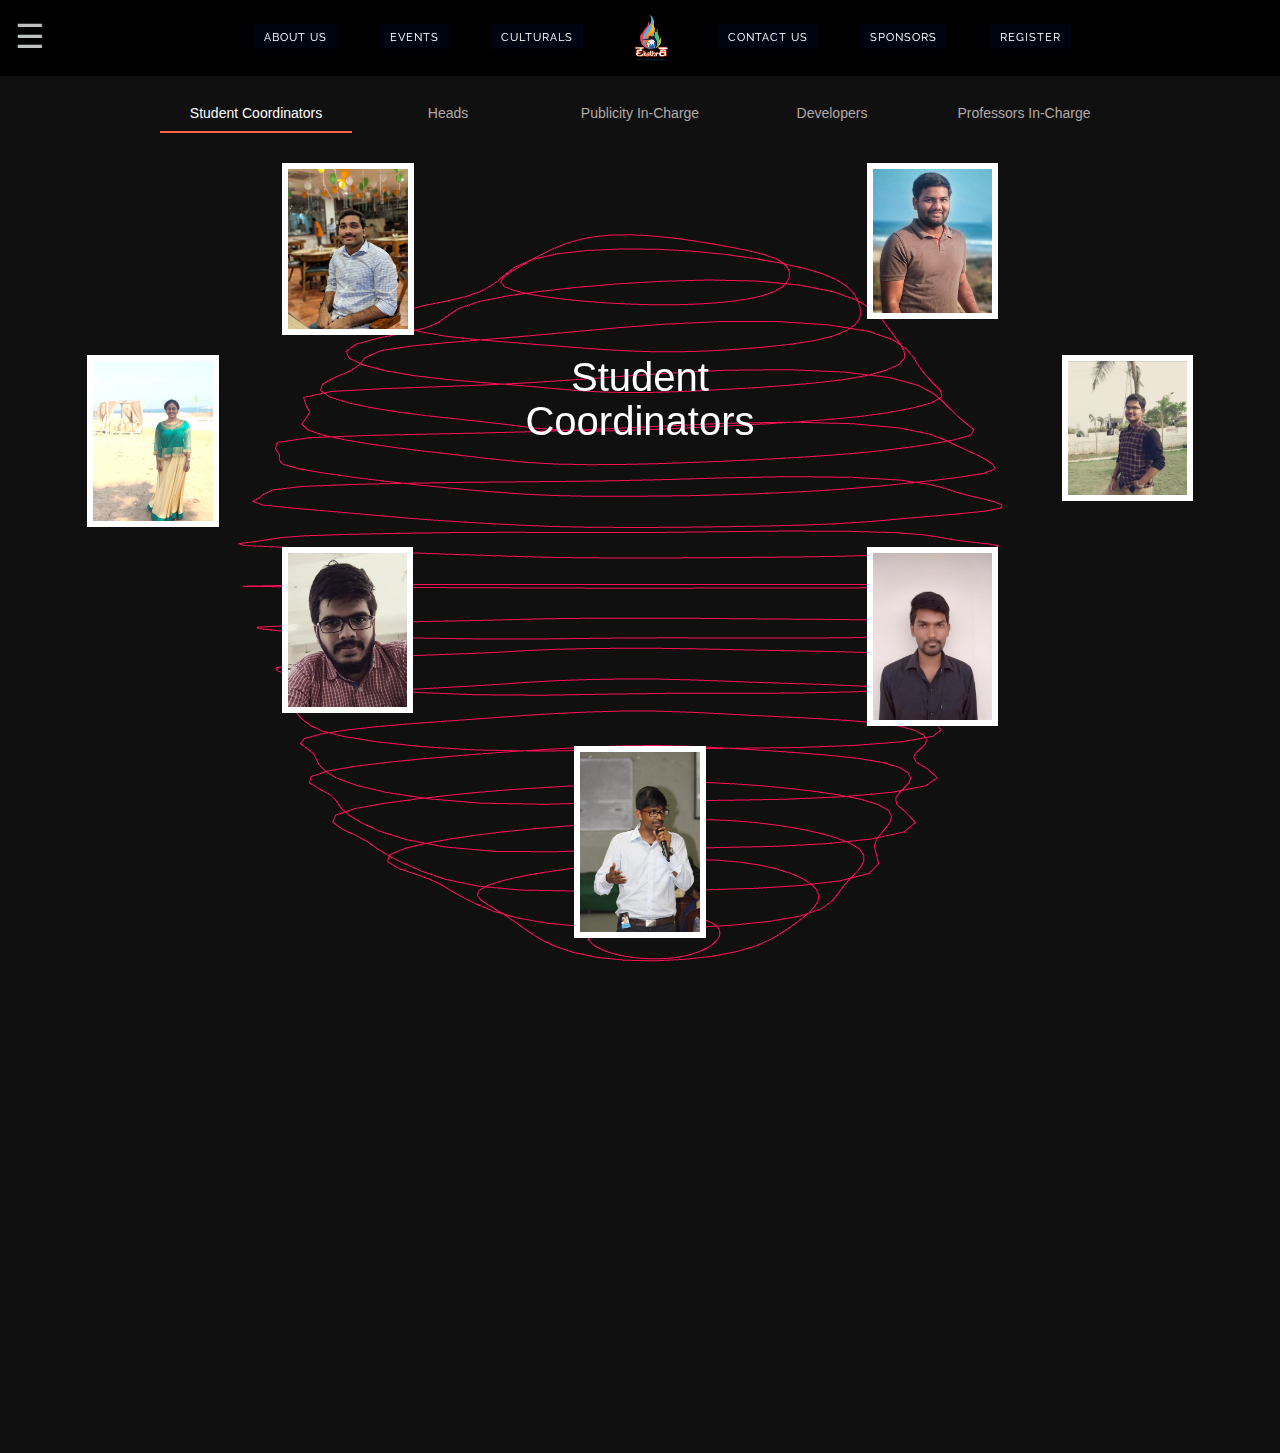
==== commit 77f0e8b8: "Update contact.html" ====
--- a/contact.html
+++ b/contact.html
@@ -1380,7 +1380,7 @@
 				<div class="col-xs-12 col-sm-12">
 					<div class="content__inner" >
 								<!--<span class="text-muted">Publicity</span>-->
-								<h1 class="content__title" style="font-size: 8vw;">Core-Coordinators</h1>
+								<h1 class="content__title" style="font-size: 8vw;">Student Coordinators</h1>
 								<!--<h1 class="content__title">Coordinators</h1>-->
 					</div>
 				</div>
@@ -1708,7 +1708,7 @@
 				<div class="row">
 					<div class="col-xs-12 col-sm-12">
 
-<img  src="events/mirza.jpg">	</div>
+<img  src="events/rahul.jpg">	</div>
 				</div>
 				<div class="row">&nbsp;</div>
 				<div class="row">
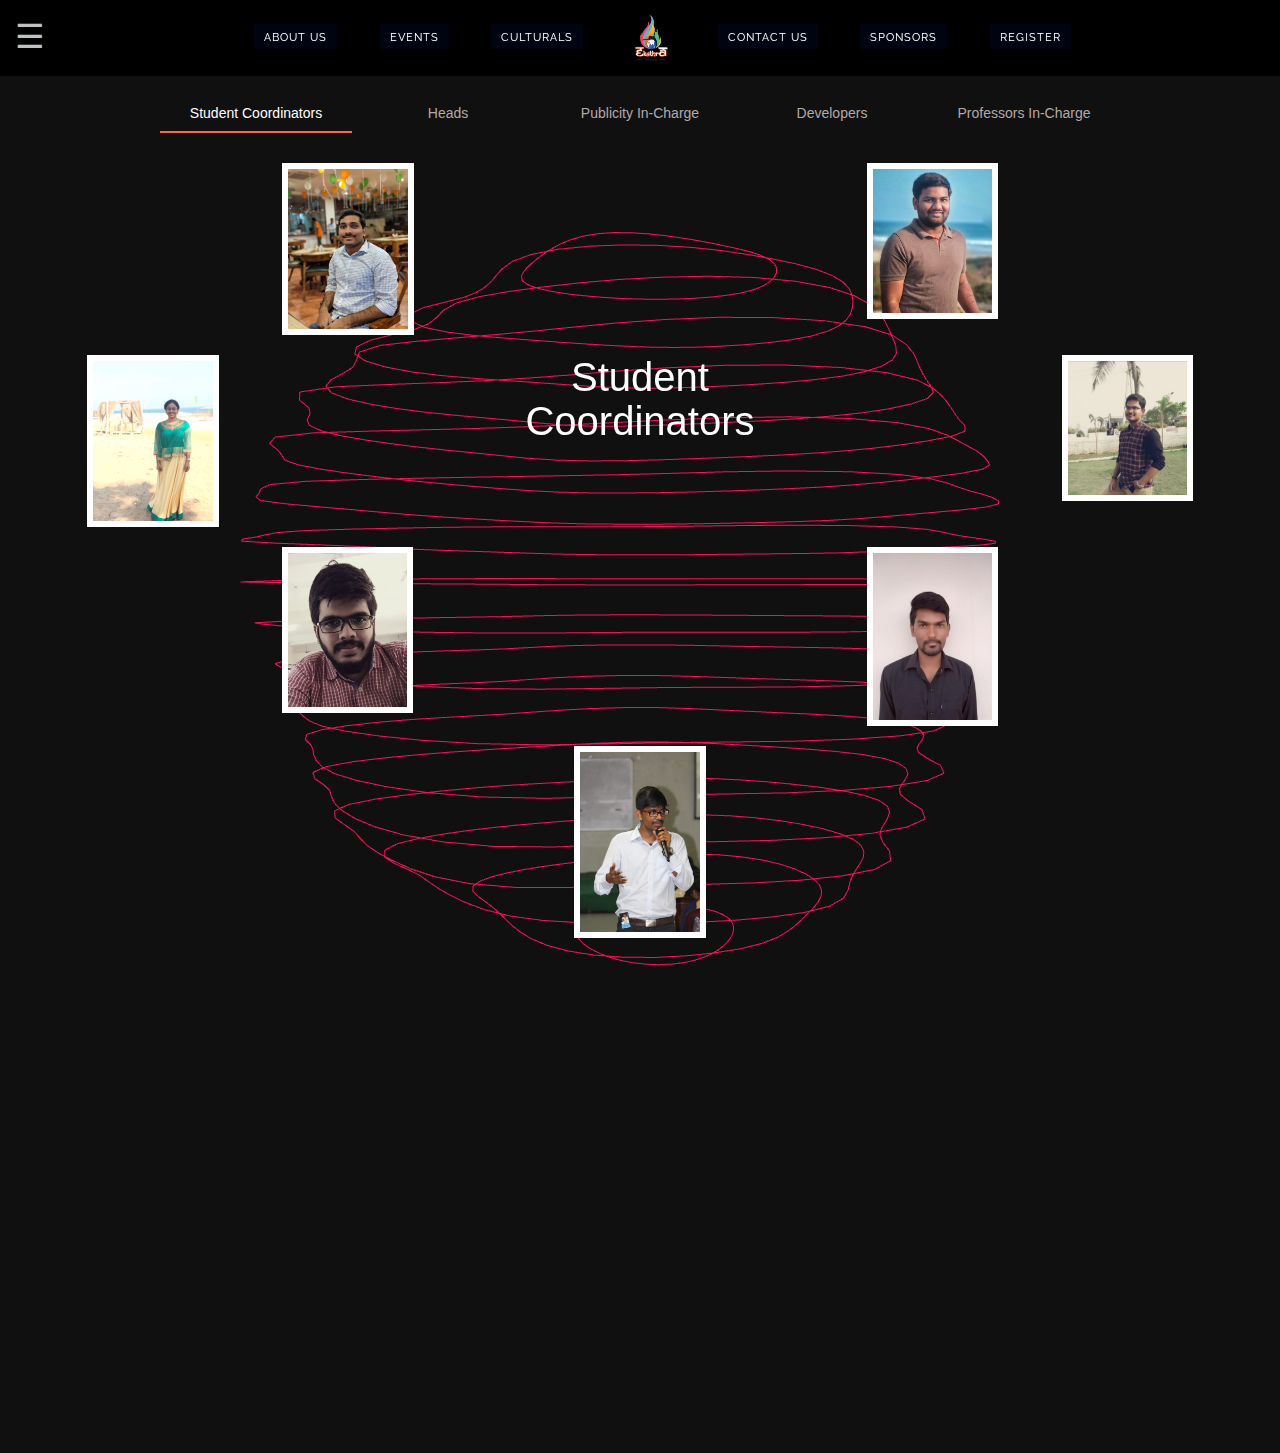
==== commit 41dbd6c8: "update deva mobile number in mobile" ====
--- a/contact.html
+++ b/contact.html
@@ -1661,7 +1661,7 @@
 
 										<p style="white-space: nowrap;"><span class="glyphicon glyphicon-user"></span>&nbsp;&nbsp;M DEVA</p>
 										<p style="white-space: nowrap;"><span class="glyphicon glyphicon-envelope"></span>&nbsp;&nbsp;mdevass96@gmail.com</p>
-										<span style="white-space: nowrap;"><span class="glyphicon glyphicon-phone"></span>&nbsp;&nbsp;+91 79989025306</span>
+										<span style="white-space: nowrap;"><span class="glyphicon glyphicon-phone"></span>&nbsp;&nbsp;+91 9989025306</span>
 										<div style="white-space: nowrap;">
 											<a class="icon-link round facebook fill"  href="#"><i class="fa fa-facebook"></i></a>&nbsp;
                                          <a class="icon-link round linkedin123 fill" href="#"><i class="fa fa-linkedin"></i></a>&nbsp;
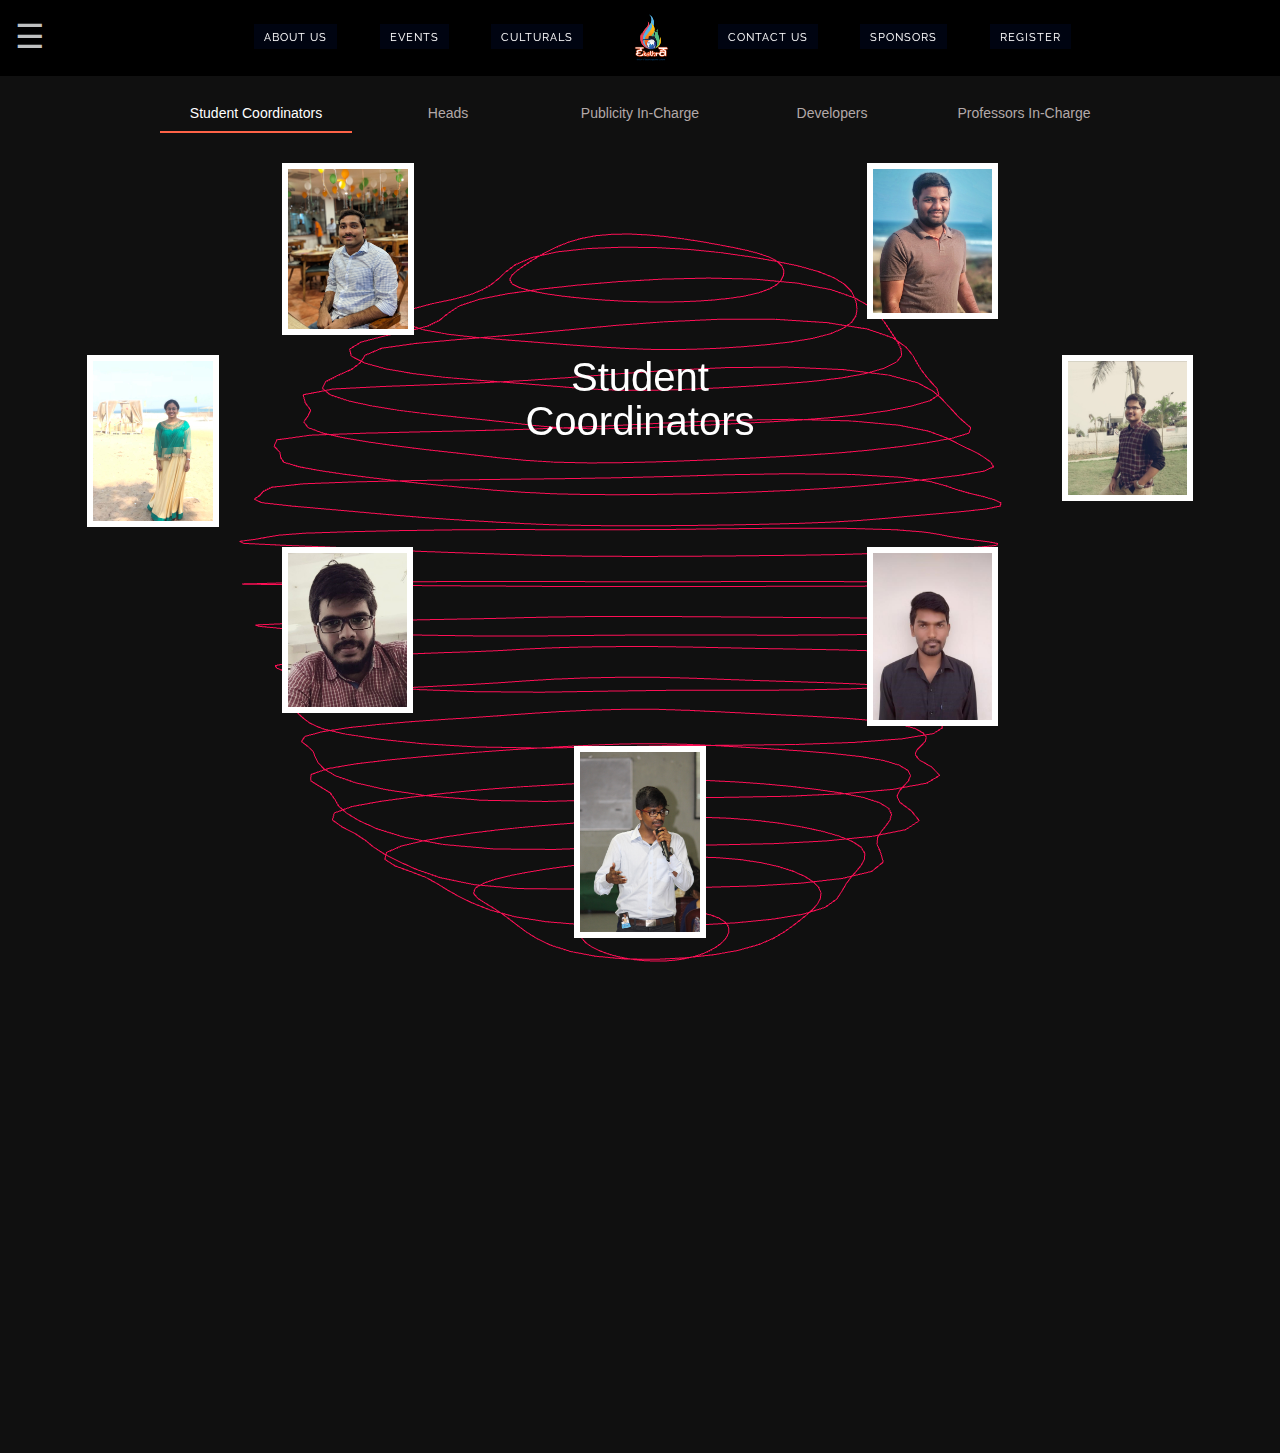
==== commit f6882364: "update contact details" ====
--- a/contact.html
+++ b/contact.html
@@ -996,8 +996,8 @@
 								<div class="well" style="font-family: 'nexa_boldregular', sans-serif;position: absolute;text-align: center;border:none">
 
 									<p style="white-space: nowrap;margin-bottom: 2px;"><span class="glyphicon glyphicon-user"></span>&nbsp;&nbsp;A V N RAHUL</p>
-									<p style="white-space: nowrap;margin-bottom: 2px;"><span class="glyphicon glyphicon-envelope"></span>&nbsp;&nbsp;</p>
-									<span style="white-space: nowrap;"><span class="glyphicon glyphicon-phone"></span>&nbsp;&nbsp;+91 ###</span>
+									<p style="white-space: nowrap;margin-bottom: 2px;"><span class="glyphicon glyphicon-envelope"></span>&nbsp;&nbsp;rahulnarendra007@gmail.com</p>
+									<span style="white-space: nowrap;"><span class="glyphicon glyphicon-phone"></span>&nbsp;&nbsp;+91 8374205558</span>
 									<div style="white-space: nowrap;">
 										<a class="icon-link round facebook fill" href="#"><i class="fa fa-facebook"></i></a>&nbsp;
                                          <a class="icon-link round linkedin123 fill" href="#"><i class="fa fa-linkedin"></i></a>&nbsp;
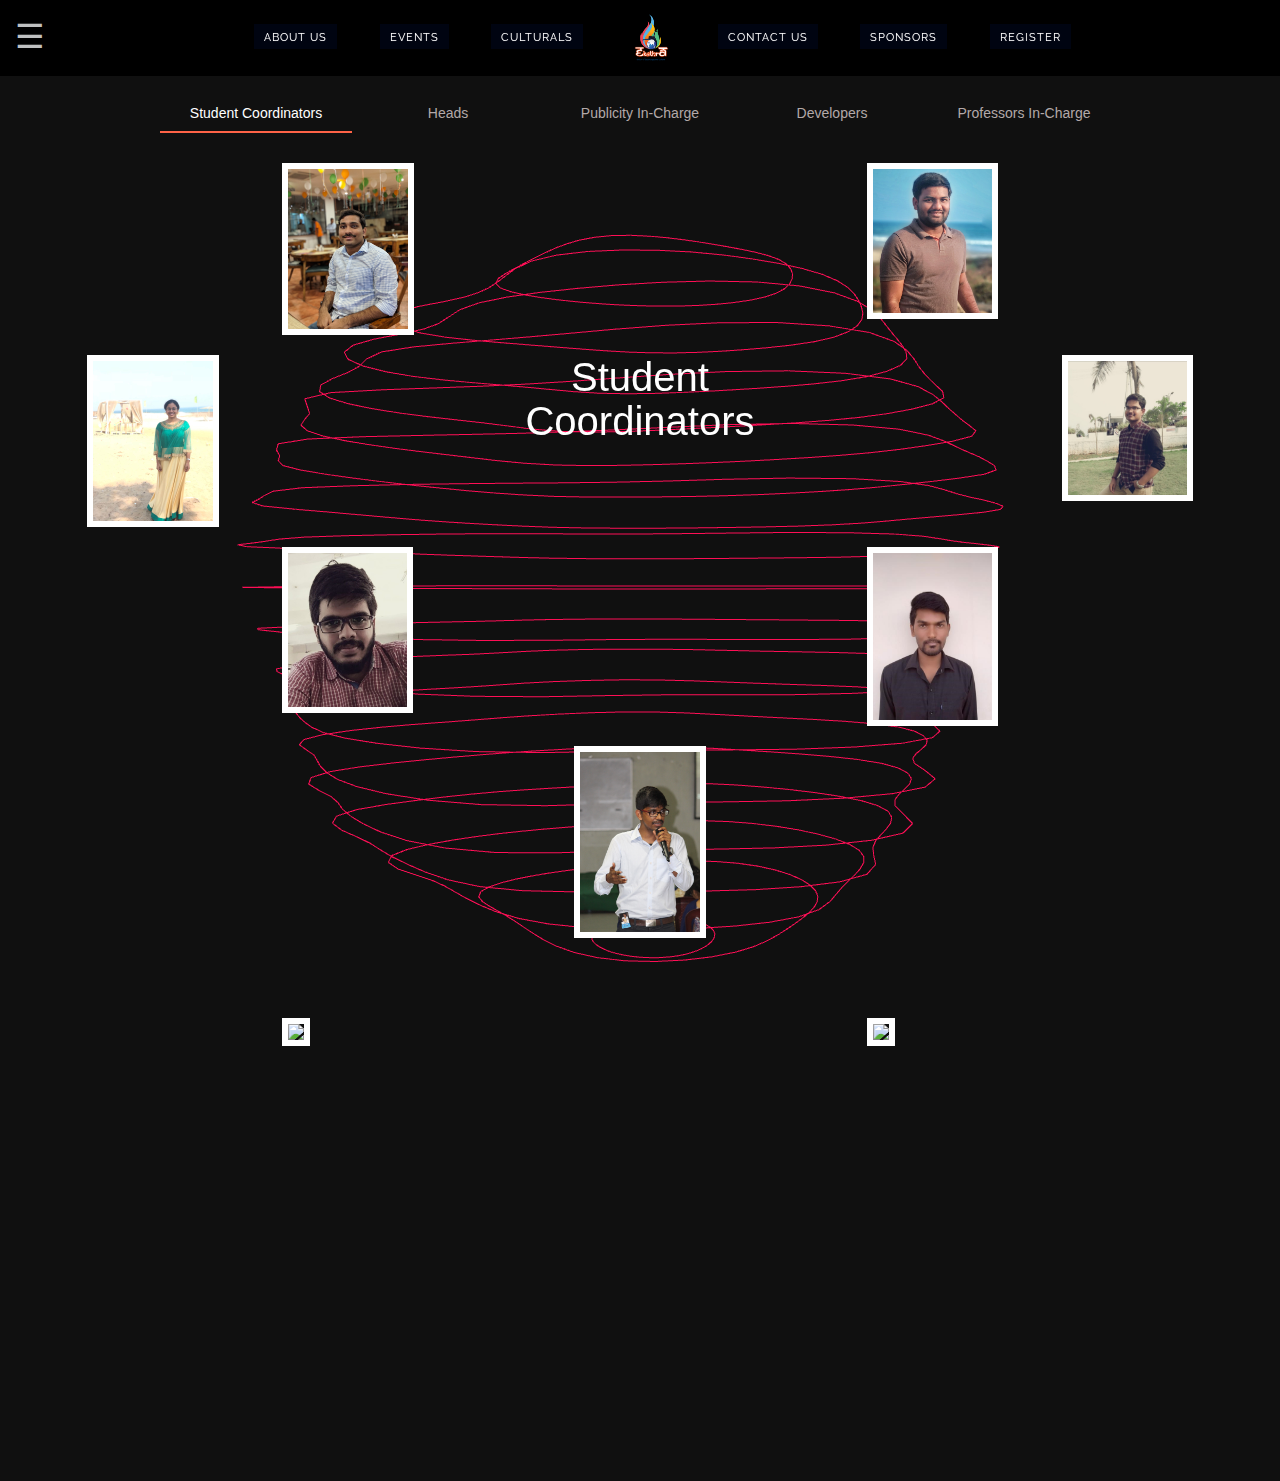
==== commit da6718b8: "update contacts and fixed issues" ====
--- a/contact.html
+++ b/contact.html
@@ -922,6 +922,47 @@
 						<div class="col-md-2 col-xs-12">&nbsp;</div>
 					</div>
                     <div class="row">&nbsp;</div><div class="row">&nbsp;</div><div class="row">&nbsp;</div><div class="row">&nbsp;</div>
+					<div class="row">
+						<div class="col-md-2 col-xs-12">&nbsp;</div>
+						<div class="col-md-2 col-xs-12">
+							<div class="container_goright ">
+							  <img  src="events/chemsiva.jpg">
+							  <div class="overlay_goright">
+								<div class="well" style="margin-left: 24px;font-family: 'nexa_boldregular', sans-serif;position: absolute;text-align: center;border:none">
+
+									<p style="white-space: nowrap;margin-bottom: 2px;"><span class="glyphicon glyphicon-user"></span>&nbsp;&nbsp;B Siva Kumar</p>
+									<p style="white-space: nowrap;margin-bottom: 2px;"><span class="glyphicon glyphicon-envelope"></span>&nbsp;&nbsp;bsivakumar14804@gmail.com</p>
+									<span style="white-space: nowrap;"><span class="glyphicon glyphicon-phone"></span>&nbsp;&nbsp;+91 9490373760</span>
+									<div style="white-space: nowrap;">
+										<a class="icon-link round facebook fill" href="#" ><i class="fa fa-facebook"></i></a>&nbsp;
+                                         <a class="icon-link round linkedin123 fill" href="#"><i class="fa fa-linkedin"></i></a>&nbsp;
+									</div>
+								</div>
+							  </div>
+							</div>
+						</div>
+						<div class="col-md-2 col-xs-12">&nbsp;</div>
+						<div class="col-md-2 col-xs-12">&nbsp;</div>
+						<div class="col-md-2 col-xs-12">
+							<div class="container_goleft">
+								<img  src="events/rohit.jpg">
+								<div class="overlay_goleft">
+								<div class="well" style="font-family: 'nexa_boldregular', sans-serif;position: absolute;text-align: center;border:none">
+
+									<p style="white-space: nowrap;margin-bottom: 2px;"><span class="glyphicon glyphicon-user"></span>&nbsp;&nbsp;T Rohith</p>
+									<p style="white-space: nowrap;margin-bottom: 2px;"><span class="glyphicon glyphicon-envelope"></span>&nbsp;&nbsp;</p>
+									<span style="white-space: nowrap;"><span class="glyphicon glyphicon-phone"></span>&nbsp;&nbsp;+91 #####</span>
+									<div style="white-space: nowrap;">
+										<a class="icon-link round facebook fill" href="https://www.facebook.com/malliswarao.bandi"><i class="fa fa-facebook"></i></a>&nbsp;
+                                         <a class="icon-link round linkedin123 fill" href="https://www.linkedin.com/in/malleswarao-bandi-097795147/"><i class="fa fa-linkedin"></i></a>&nbsp;
+									</div>
+								</div>
+							    </div>
+							</div>
+						</div>
+						<div class="col-md-2 col-xs-12">&nbsp;</div>
+					</div>
+					
 
 				</div>
 
@@ -1511,7 +1552,7 @@
 				<div class="row">
 					<div class="col-xs-12 col-sm-12">
 
-								  <img  src="events/joshi.jpg">
+								  <img  src="events/koundinya.jpg">
 					</div>
 				</div>
 				<div class="row">&nbsp;</div>
@@ -1581,6 +1622,60 @@
 										<p style="white-space: nowrap;"><span class="glyphicon glyphicon-user"></span>&nbsp;&nbsp;PAVAN KARIMAJJI</p>
 										<p style="white-space: nowrap;"><span class="glyphicon glyphicon-envelope"></span>&nbsp;&nbsp;pavankarimajji1997@gmail.com</p>
 										<span style="white-space: nowrap;"><span class="glyphicon glyphicon-phone"></span>&nbsp;&nbsp;+91 7989317787</span>
+										<div style="white-space: nowrap;">
+											<a class="icon-link round facebook fill" href="#"><i class="fa fa-facebook"></i></a>&nbsp;
+                                         <a class="icon-link round linkedin123 fill" href="#"><i class="fa fa-linkedin"></i></a>&nbsp;
+										</div>
+									</div>
+
+					</div>
+				</div>
+			</div>
+							<div class="row">&nbsp;</div>
+						<div class="ekblock" style="background-color: rgba(0,0,0,1);color: white;padding-top: 20px;padding-bottom: 20px;">
+
+				<div class="row">
+					<div class="col-xs-12 col-sm-12">
+
+								  <img  src="events/chemsiva.JPG">
+					</div>
+				</div>
+				<div class="row">&nbsp;</div>
+				<div class="row">
+					<div class="col-xs-12 col-sm-12">
+
+									<div  style="font-family: 'nexa_boldregular', sans-serif;text-align: center;background-color: rgba(0,0,0,0.2);color: white;">
+
+										<p style="white-space: nowrap;"><span class="glyphicon glyphicon-user"></span>&nbsp;&nbsp;B Siva Kumar</p>
+										<p style="white-space: nowrap;"><span class="glyphicon glyphicon-envelope"></span>&nbsp;&nbsp;bsivakumar14804@gmail.com</p>
+										<span style="white-space: nowrap;"><span class="glyphicon glyphicon-phone"></span>&nbsp;&nbsp;+91 9490373760</span>
+										<div style="white-space: nowrap;">
+											<a class="icon-link round facebook fill" href="#"><i class="fa fa-facebook"></i></a>&nbsp;
+                                         <a class="icon-link round linkedin123 fill" href="#"><i class="fa fa-linkedin"></i></a>&nbsp;
+										</div>
+									</div>
+
+					</div>
+				</div>
+			</div>
+							<div class="row">&nbsp;</div>
+						<div class="ekblock" style="background-color: rgba(0,0,0,1);color: white;padding-top: 20px;padding-bottom: 20px;">
+
+				<div class="row">
+					<div class="col-xs-12 col-sm-12">
+
+								  <img  src="events/rohit.jpg">
+					</div>
+				</div>
+				<div class="row">&nbsp;</div>
+				<div class="row">
+					<div class="col-xs-12 col-sm-12">
+
+									<div  style="font-family: 'nexa_boldregular', sans-serif;text-align: center;background-color: rgba(0,0,0,0.2);color: white;">
+
+										<p style="white-space: nowrap;"><span class="glyphicon glyphicon-user"></span>&nbsp;&nbsp;T Rohith</p>
+										<p style="white-space: nowrap;"><span class="glyphicon glyphicon-envelope"></span>&nbsp;&nbsp;</p>
+										<span style="white-space: nowrap;"><span class="glyphicon glyphicon-phone"></span>&nbsp;&nbsp;+91 ##########</span>
 										<div style="white-space: nowrap;">
 											<a class="icon-link round facebook fill" href="#"><i class="fa fa-facebook"></i></a>&nbsp;
                                          <a class="icon-link round linkedin123 fill" href="#"><i class="fa fa-linkedin"></i></a>&nbsp;
@@ -1717,8 +1812,8 @@
 									<div  style="font-family: 'nexa_boldregular', sans-serif;text-align: center;background-color: rgba(0,0,0,0.2);color: white;">
 
 										<p style="white-space: nowrap;"><span class="glyphicon glyphicon-user"></span>&nbsp;&nbsp;A V N RAHUL</p>
-										<p style="white-space: nowrap;"><span class="glyphicon glyphicon-envelope"></span>&nbsp;&nbsp;</p>
-										<span style="white-space: nowrap;"><span class="glyphicon glyphicon-phone"></span>&nbsp;&nbsp;+91 ########</span>
+										<p style="white-space: nowrap;"><span class="glyphicon glyphicon-envelope"></span>&nbsp;&nbsp;rahulnarendra007@gmail.com</p>
+										<span style="white-space: nowrap;"><span class="glyphicon glyphicon-phone"></span>&nbsp;&nbsp;+91 8374205558</span>
 										<div style="white-space: nowrap;">
 											<a class="icon-link round facebook fill" href="#"><i class="fa fa-facebook"></i></a>&nbsp;
                                          <a class="icon-link round linkedin123 fill" href="#"><i class="fa fa-linkedin"></i></a>&nbsp;
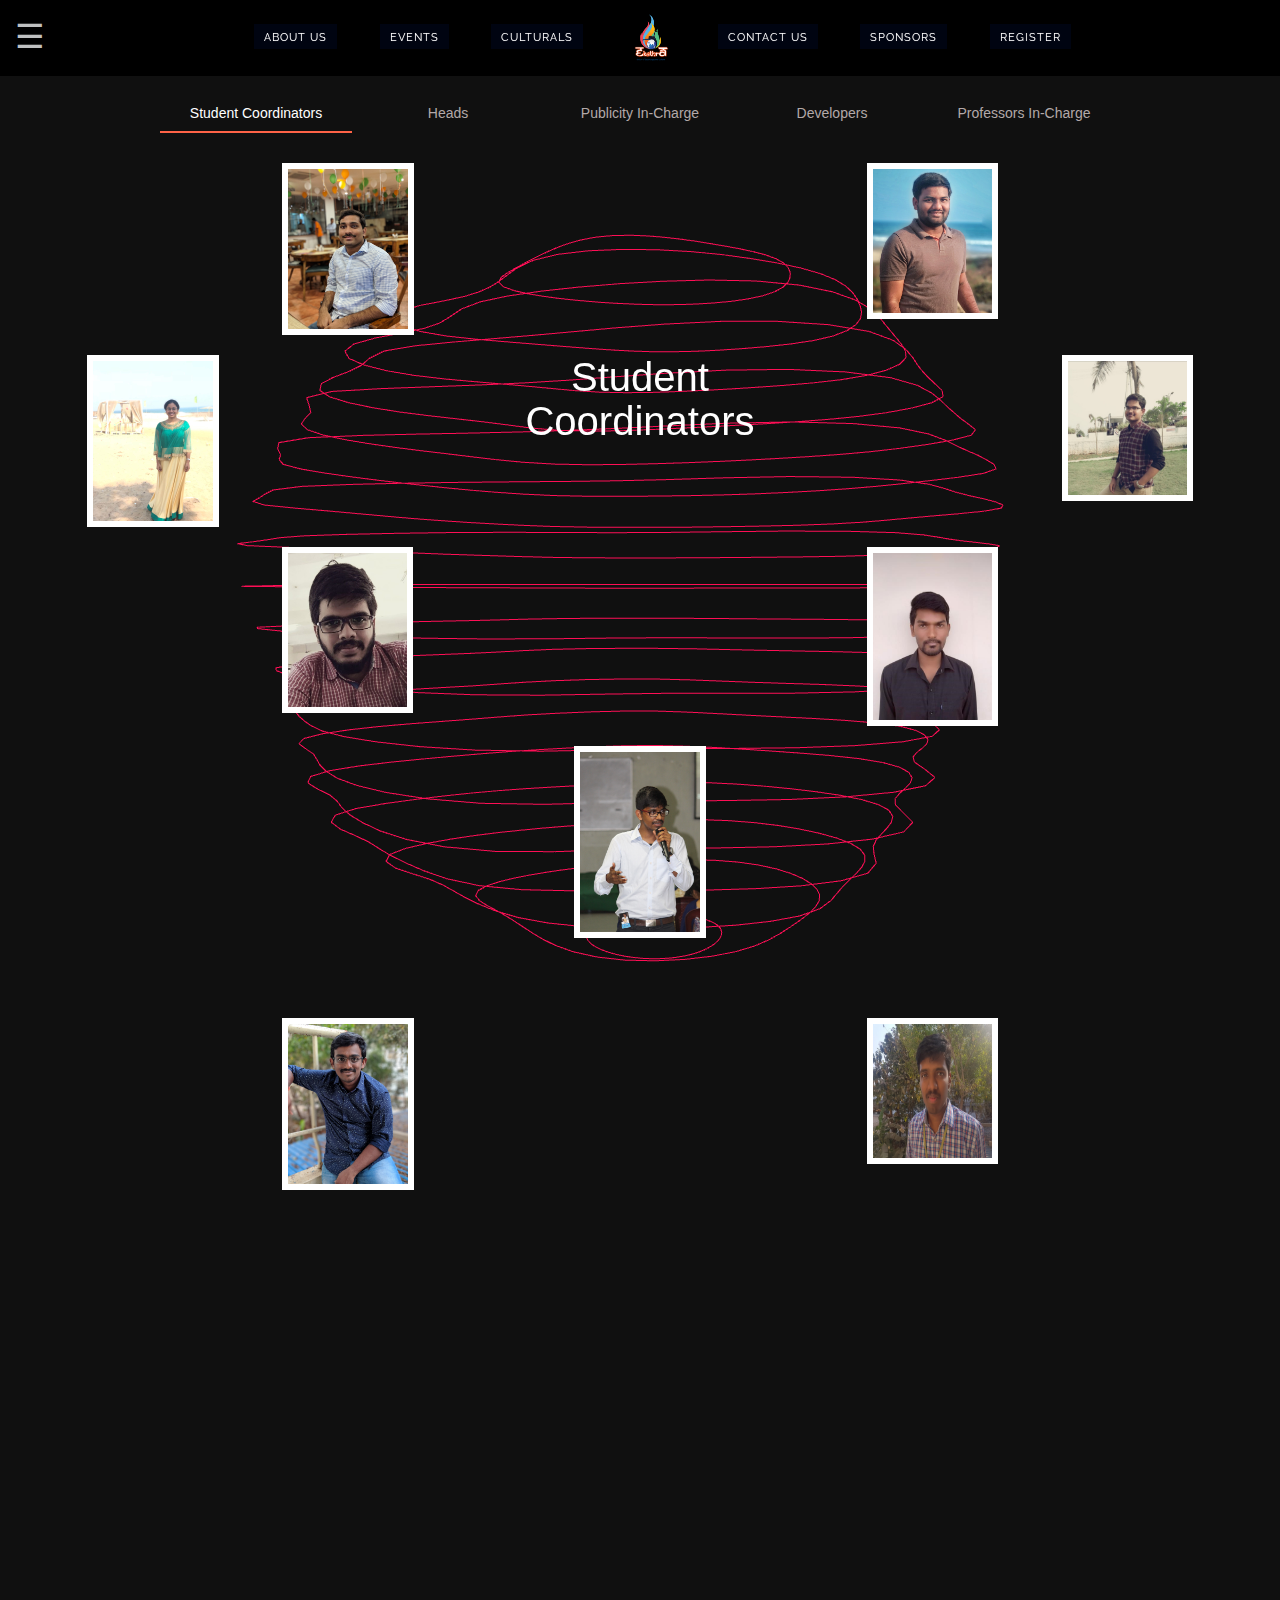
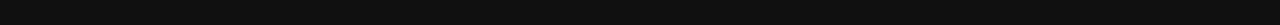
==== commit 8e10a348: "Update contact.html" ====
--- a/contact.html
+++ b/contact.html
@@ -1637,7 +1637,7 @@
 				<div class="row">
 					<div class="col-xs-12 col-sm-12">
 
-								  <img  src="events/chemsiva.JPG">
+								  <img  src="events/chemsiva.jpg">
 					</div>
 				</div>
 				<div class="row">&nbsp;</div>
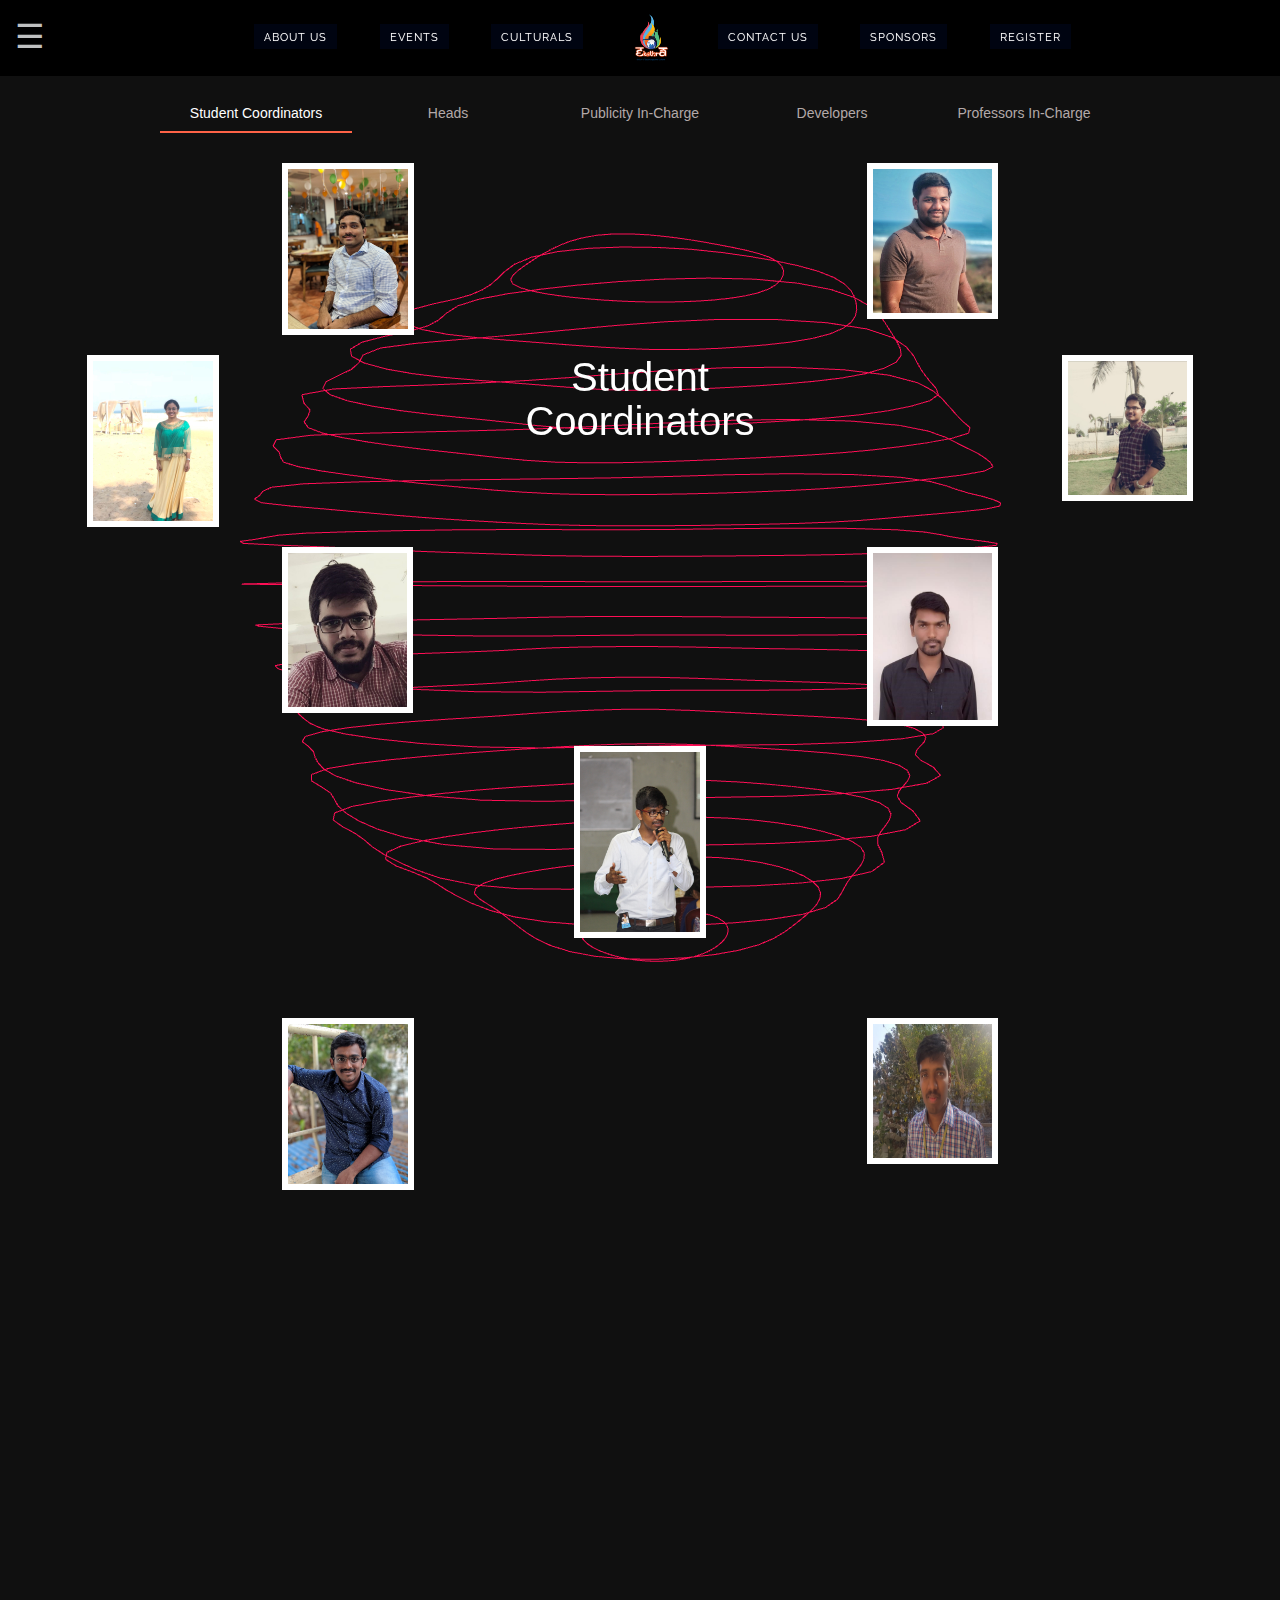
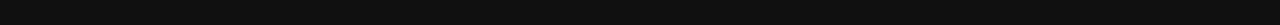
==== commit a92f4b15: "Update contact.html" ====
--- a/contact.html
+++ b/contact.html
@@ -950,11 +950,11 @@
 								<div class="well" style="font-family: 'nexa_boldregular', sans-serif;position: absolute;text-align: center;border:none">
 
 									<p style="white-space: nowrap;margin-bottom: 2px;"><span class="glyphicon glyphicon-user"></span>&nbsp;&nbsp;T Rohith</p>
-									<p style="white-space: nowrap;margin-bottom: 2px;"><span class="glyphicon glyphicon-envelope"></span>&nbsp;&nbsp;</p>
-									<span style="white-space: nowrap;"><span class="glyphicon glyphicon-phone"></span>&nbsp;&nbsp;+91 #####</span>
+									<p style="white-space: nowrap;margin-bottom: 2px;"><span class="glyphicon glyphicon-envelope"></span>&nbsp;&nbsp;tadipartirohit@gmail.com</p>
+									<span style="white-space: nowrap;"><span class="glyphicon glyphicon-phone"></span>&nbsp;&nbsp;+91 9542610421</span>
 									<div style="white-space: nowrap;">
-										<a class="icon-link round facebook fill" href="https://www.facebook.com/malliswarao.bandi"><i class="fa fa-facebook"></i></a>&nbsp;
-                                         <a class="icon-link round linkedin123 fill" href="https://www.linkedin.com/in/malleswarao-bandi-097795147/"><i class="fa fa-linkedin"></i></a>&nbsp;
+										<a class="icon-link round facebook fill" href="#"><i class="fa fa-facebook"></i></a>&nbsp;
+                                         <a class="icon-link round linkedin123 fill" href="#"><i class="fa fa-linkedin"></i></a>&nbsp;
 									</div>
 								</div>
 							    </div>
@@ -1674,8 +1674,8 @@
 									<div  style="font-family: 'nexa_boldregular', sans-serif;text-align: center;background-color: rgba(0,0,0,0.2);color: white;">
 
 										<p style="white-space: nowrap;"><span class="glyphicon glyphicon-user"></span>&nbsp;&nbsp;T Rohith</p>
-										<p style="white-space: nowrap;"><span class="glyphicon glyphicon-envelope"></span>&nbsp;&nbsp;</p>
-										<span style="white-space: nowrap;"><span class="glyphicon glyphicon-phone"></span>&nbsp;&nbsp;+91 ##########</span>
+										<p style="white-space: nowrap;"><span class="glyphicon glyphicon-envelope"></span>&nbsp;&nbsp;tadipartirohit@gmail.com</p>
+										<span style="white-space: nowrap;"><span class="glyphicon glyphicon-phone"></span>&nbsp;&nbsp;+91 9542610421</span>
 										<div style="white-space: nowrap;">
 											<a class="icon-link round facebook fill" href="#"><i class="fa fa-facebook"></i></a>&nbsp;
                                          <a class="icon-link round linkedin123 fill" href="#"><i class="fa fa-linkedin"></i></a>&nbsp;
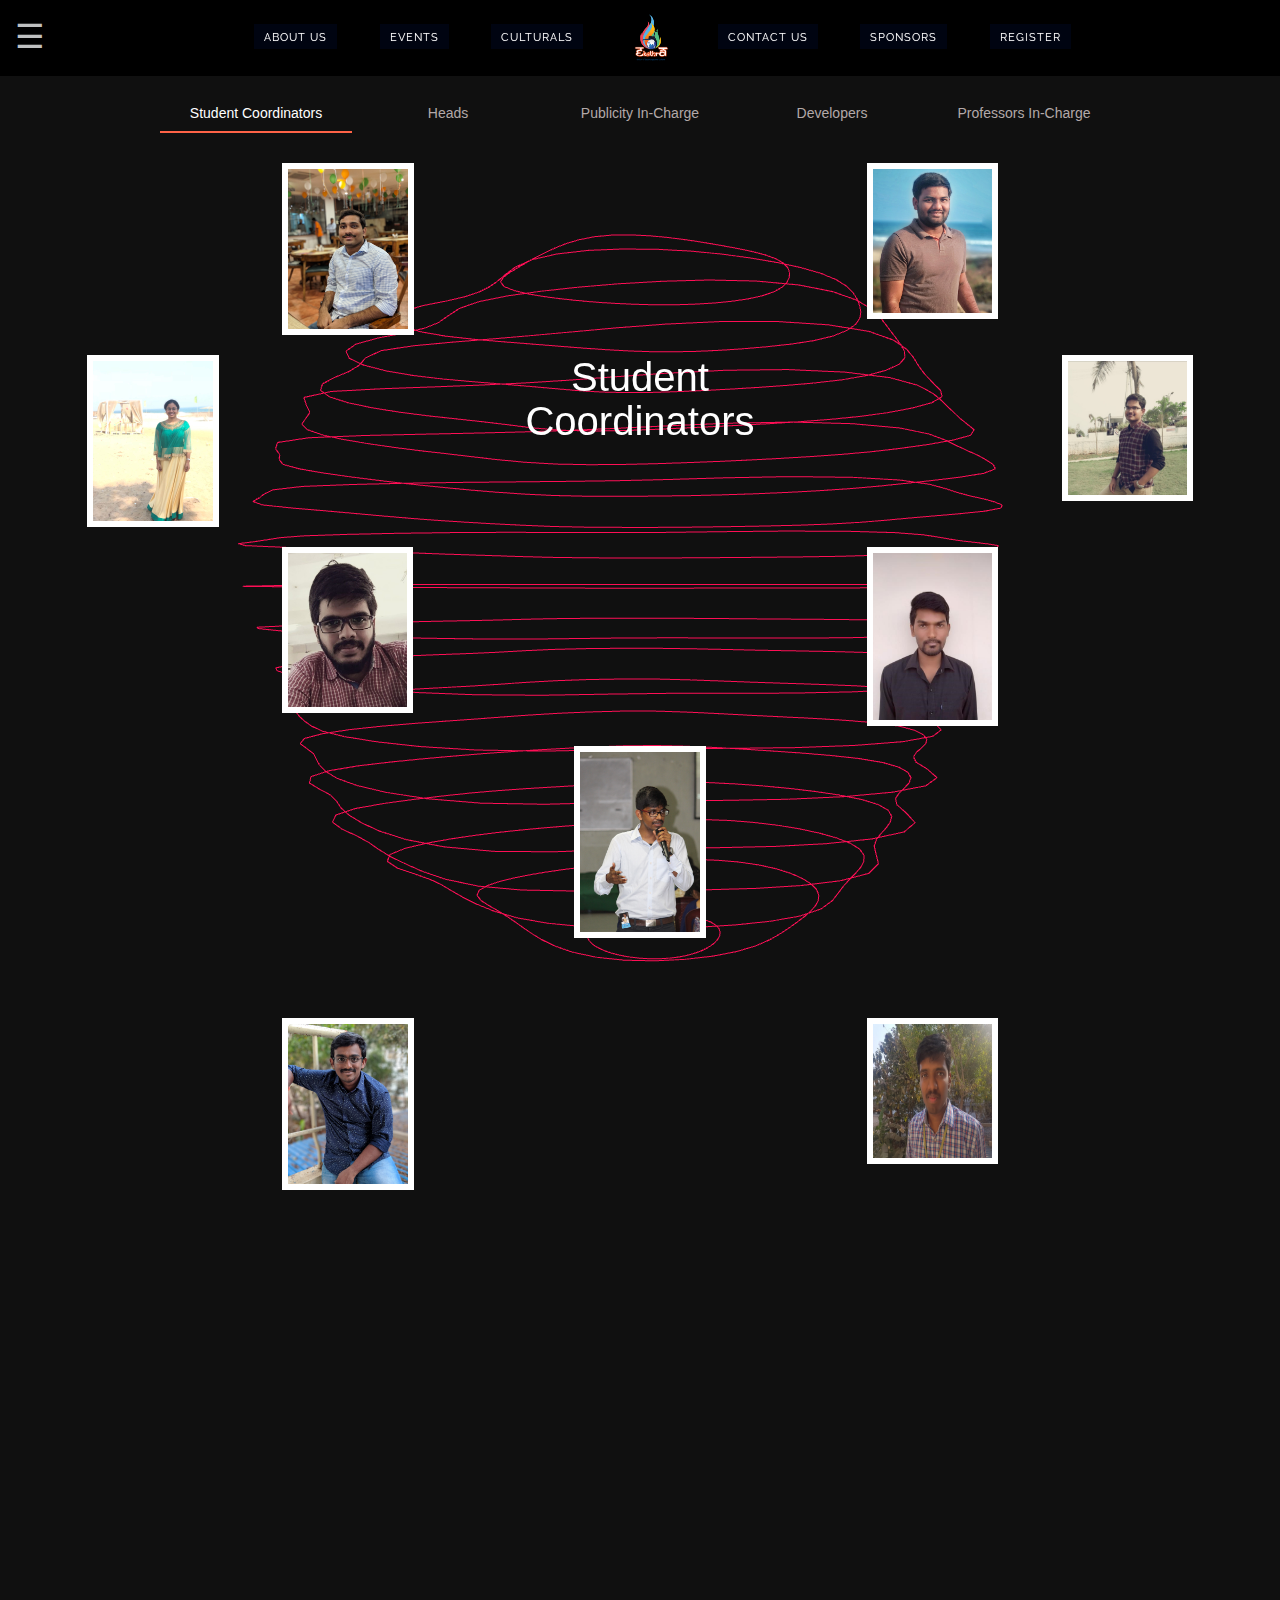
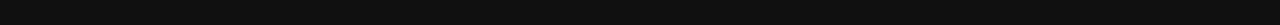
==== commit fabd8072: "change vamsi number" ====
--- a/contact.html
+++ b/contact.html
@@ -1012,7 +1012,7 @@
 
 									<p style="white-space: nowrap;margin-bottom: 2px;"><span class="glyphicon glyphicon-user"></span>&nbsp;&nbsp;VAMSI PODDIDI</p>
 									<p style="white-space: nowrap;margin-bottom: 2px;"><span class="glyphicon glyphicon-envelope"></span>&nbsp;&nbsp;vamsipoddidi70@gmail.com</p>
-									<span style="white-space: nowrap;"><span class="glyphicon glyphicon-phone"></span>&nbsp;&nbsp;+91 9908724915</span>
+									<span style="white-space: nowrap;"><span class="glyphicon glyphicon-phone"></span>&nbsp;&nbsp;+91 7989211759</span>
 									<div style="white-space: nowrap;">
 										<a class="icon-link round facebook fill" href="#"><i class="fa fa-facebook"></i></a>&nbsp;
                                          <a class="icon-link round linkedin123 fill" href="#"><i class="fa fa-linkedin"></i></a>&nbsp;
@@ -1785,7 +1785,7 @@
 
 										<p style="white-space: nowrap;"><span class="glyphicon glyphicon-user"></span>&nbsp;&nbsp;VAMSI PODDIDI</p>
 										<p style="white-space: nowrap;"><span class="glyphicon glyphicon-envelope"></span>&nbsp;&nbsp;vamsipoddidi70@gmail.com</p>
-										<span style="white-space: nowrap;"><span class="glyphicon glyphicon-phone"></span>&nbsp;&nbsp;+91 9908724915</span>
+										<span style="white-space: nowrap;"><span class="glyphicon glyphicon-phone"></span>&nbsp;&nbsp;+91 7989211759</span>
 										<div style="white-space: nowrap;">
 											<a class="icon-link round facebook fill" href="#"><i class="fa fa-facebook"></i></a>&nbsp;
                                          <a class="icon-link round linkedin123 fill" href="#"><i class="fa fa-linkedin"></i></a>&nbsp;
